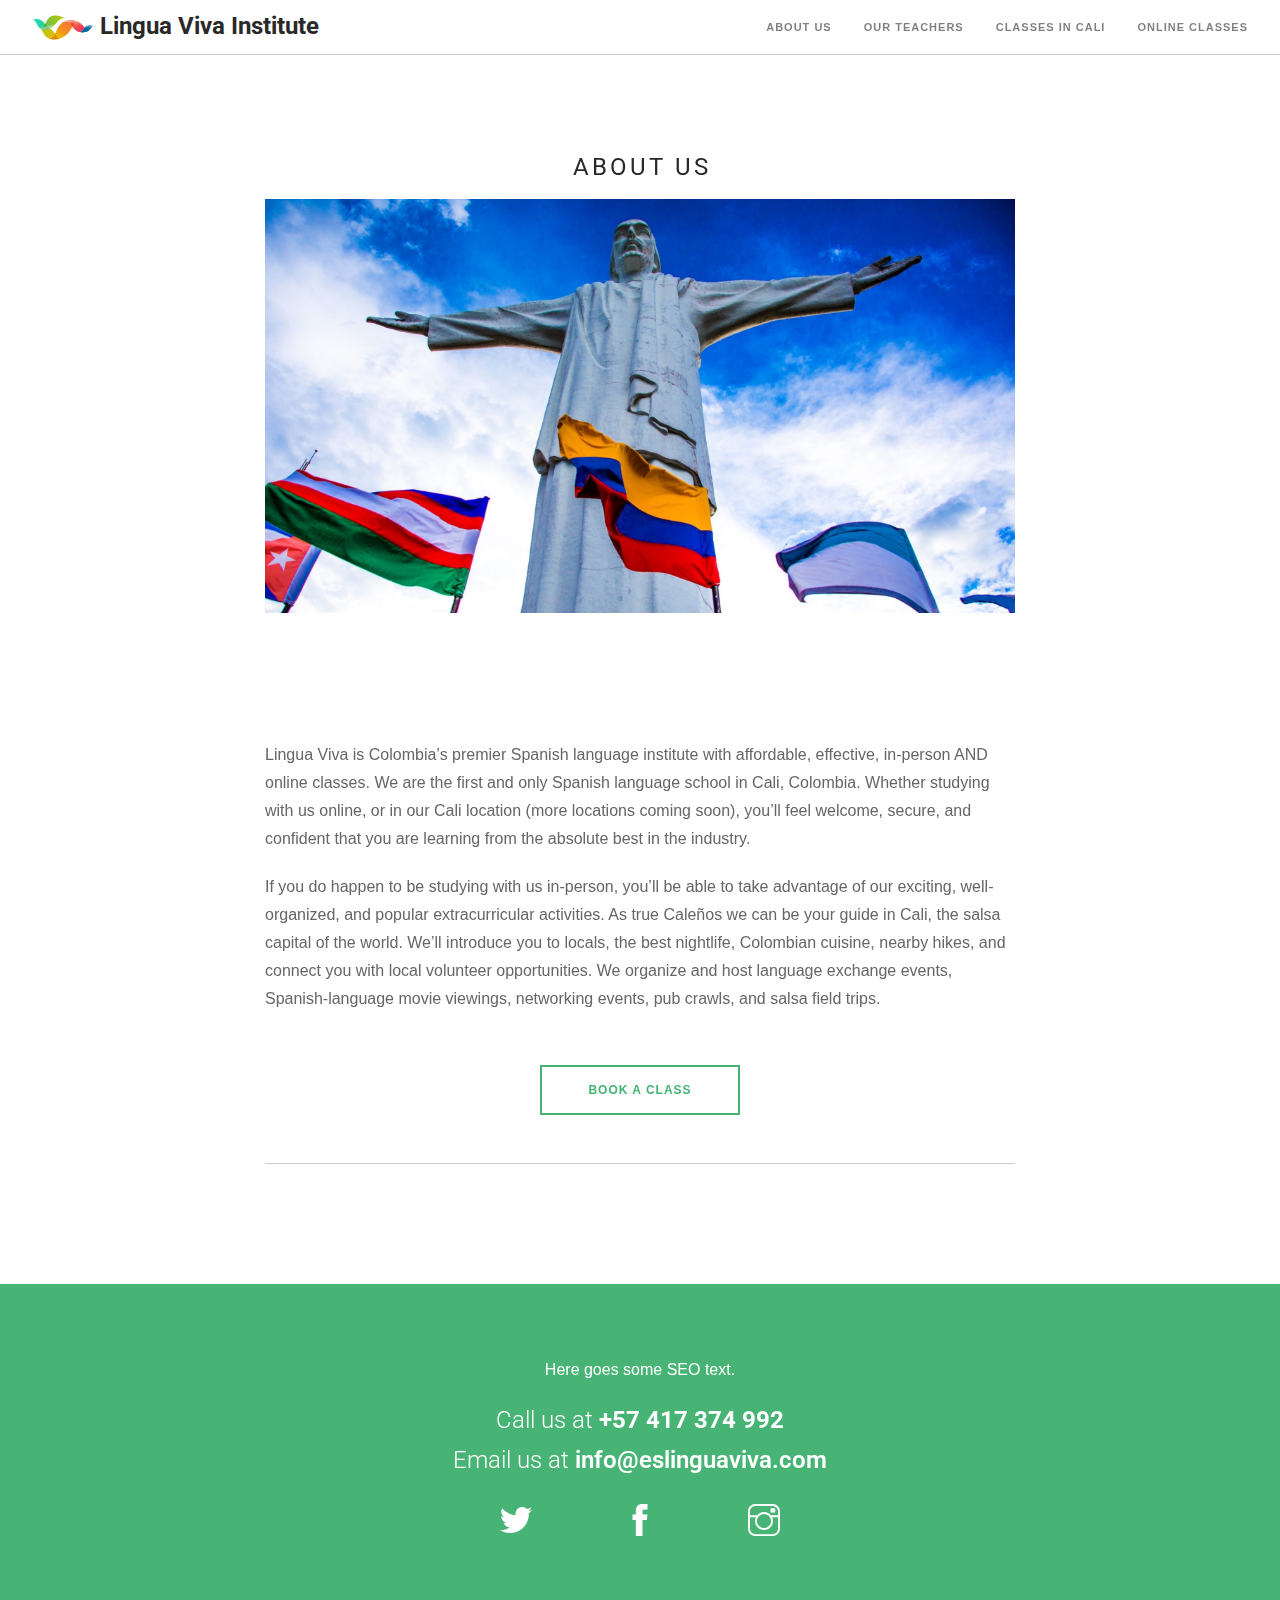
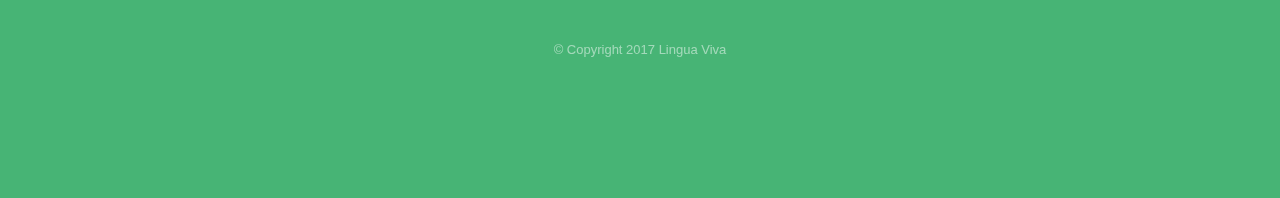
==== about/index.html @ af03741f "Update" ====
<!doctype html>
<html lang="en">
    <head>
        <meta charset="utf-8">
        <title>About Us - Lingua Viva Institute</title>
        <meta name="viewport" content="width=device-width, initial-scale=1.0">
        <link href="../css/themify-icons.css" rel="stylesheet" type="text/css" media="all" />
        <link href="../css/bootstrap.css" rel="stylesheet" type="text/css" media="all" />
        <link href="../css/flexslider.css" rel="stylesheet" type="text/css" media="all" />
        <link href="../css/theme.css" rel="stylesheet" type="text/css" media="all" />
        <link href="../css/custom.css" rel="stylesheet" type="text/css" media="all" />
        <link href="https://fonts.googleapis.com/css?family=Roboto" rel="stylesheet">
    </head>
    <body>
        <div class="nav-container">
		    <nav>
		        <div class="nav-bar">
		            <div class="module left">
		                <a href="/">
                            <h4 class="navtitle"><img id="symbol" alt="Lingua Viva" height="25px" src="../img/linguaviva-symbol.png"> Lingua Viva Institute</h4>
		                </a>
		            </div>
		            <div class="module widget-handle mobile-toggle right visible-sm visible-xs">
		                <i class="ti-menu"></i>
		            </div>
		            <div class="module-group right">
		                <div class="module left">
		                    <ul class="menu">
		                        <li>
		                            <a href="/about/">About Us</a>
		                        </li>
		                        <li>
		                            <a href="#">Our Teachers</a>
		                        </li>
		                        <li>
		                            <a href="#">Classes in Cali</a>
		                        </li>
		                        <li>
		                            <a href="#">Online Classes</a>
		                        </li>
		                    </ul>
		                </div>
		                
		            </div>
		            
		        </div>
		    </nav>
        </div>

		<div class="main-container">

            <section>
		        <div class="container">
		            <div class="feed-item mb96 mb-xs-48">
		                <div class="row mb16 mb-xs-0">
		                    <div class="col-md-8 col-md-offset-2 col-sm-10 col-sm-offset-1 text-center">
		                    <h4 class="uppercase mb16">About Us</h4>
		                    <img alt="Article Image" class="mb32 mb-xs-16" src="../img/about-us.jpg">
                            </div>
                        </div>
                    </div>
		                
		                <div class="row mb32 mb-xs-16">
		                    <div class="col-md-8 col-md-offset-2 col-sm-10 col-sm-offset-1">
		                        <p class="lead">
Lingua Viva is Colombia’s premier Spanish language institute with affordable, effective, in-person AND online classes. We are the first and only Spanish language school in Cali, Colombia. Whether studying with us online, or in our Cali location (more locations coming soon), you’ll feel welcome, secure, and confident that you are learning from the absolute best in the industry.  
		                        </p>
		                        <p class="lead">
If you do happen to be studying with us in-person, you’ll be able to take advantage of our exciting, well-organized, and popular extracurricular activities. As true Caleños we can be your guide in Cali, the salsa capital of the world. We’ll introduce you to locals, the best nightlife, Colombian cuisine, nearby hikes, and connect you with local volunteer opportunities. We organize and host language exchange events, Spanish-language movie viewings, networking events, pub crawls, and salsa field trips. 
		                        </p>
		                    </div>
		                </div>
		                
		                <div class="row">
		                    <div class="col-md-8 col-md-offset-2 col-sm-10 col-sm-offset-1 text-center">
		                        <a class="mb48 mb-xs-32 btn btn-lg" href="#">Book A Class</a>
		                        <hr>
		                    </div>
		                </div>
		            </div>
		            
		        </div></section>

            <footer class="footer-2 bg-primary">
				<div class="container">
					<div class="row">
						<div class="col-md-6 col-md-offset-3 col-sm-8 col-sm-offset-2 text-center mb64 mb-xs-24">
							<p class="lead">
								Here goes some SEO text.
							</p>
                            <h4 class="mb8">Call us at <strong>+57 417 374 992</strong></h4>
                            <h4 class="mb8">Email us at <a href="mailto:info@eslinguaviva.com">info@eslinguaviva.com</a></h4>
							<ul class="list-inline social-list spread-children">
								<li><a href="#"><i class="icon icon-sm ti-twitter-alt"></i></a></li>
								<li><a href="#"><i class="icon icon-sm ti-facebook"></i></a></li>
								<li><a href="#"><i class="icon icon-sm ti-instagram"></i></a></li>
							</ul>
						</div>
					</div>
				
					<div class="row fade-half">
						<div class="col-md-6 col-md-offset-3 col-sm-8 col-sm-offset-2 text-center mb64 mb-xs-24">
							<span>© Copyright 2017 Lingua Viva</span>
						</div>
					</div>
				</div>
			</footer>
		            
		    </div>
	<script src="../js/jquery.min.js"></script>
        <script src="../js/bootstrap.min.js"></script>
        <script src="../js/lightbox.min.js"></script>
        <script src="../js/flexslider.min.js"></script>
        <script src="../js/parallax.js"></script>
        <script src="../js/scripts.js"></script>
        <!--<script src="https://use.fontawesome.com/7ddf0c41aa.js"></script>-->
    </body>
</html>
---- css/themify-icons.css ----
@font-face {
	font-family: 'themify';
	src:url('../fonts/themify.eot?');
	src:url('../fonts/themify.eot?#iefix-fvbane') format('embedded-opentype'),
		url('../fonts/themify.woff') format('woff'),
		url('../fonts/themify.ttf') format('truetype'),
		url('../fonts/themify.svg') format('svg');
	font-weight: normal;
	font-style: normal;
}

[class^="ti-"], [class*=" ti-"] {
	font-family: 'themify';
	speak: none;
	font-style: normal;
	font-weight: normal;
	font-variant: normal;
	text-transform: none;
	line-height: 1;

	/* Better Font Rendering =========== */
	-webkit-font-smoothing: antialiased;
	-moz-osx-font-smoothing: grayscale;
}

.ti-wand:before {
	content: "\e600";
}
.ti-volume:before {
	content: "\e601";
}
.ti-user:before {
	content: "\e602";
}
.ti-unlock:before {
	content: "\e603";
}
.ti-unlink:before {
	content: "\e604";
}
.ti-trash:before {
	content: "\e605";
}
.ti-thought:before {
	content: "\e606";
}
.ti-target:before {
	content: "\e607";
}
.ti-tag:before {
	content: "\e608";
}
.ti-tablet:before {
	content: "\e609";
}
.ti-star:before {
	content: "\e60a";
}
.ti-spray:before {
	content: "\e60b";
}
.ti-signal:before {
	content: "\e60c";
}
.ti-shopping-cart:before {
	content: "\e60d";
}
.ti-shopping-cart-full:before {
	content: "\e60e";
}
.ti-settings:before {
	content: "\e60f";
}
.ti-search:before {
	content: "\e610";
}
.ti-zoom-in:before {
	content: "\e611";
}
.ti-zoom-out:before {
	content: "\e612";
}
.ti-cut:before {
	content: "\e613";
}
.ti-ruler:before {
	content: "\e614";
}
.ti-ruler-pencil:before {
	content: "\e615";
}
.ti-ruler-alt:before {
	content: "\e616";
}
.ti-bookmark:before {
	content: "\e617";
}
.ti-bookmark-alt:before {
	content: "\e618";
}
.ti-reload:before {
	content: "\e619";
}
.ti-plus:before {
	content: "\e61a";
}
.ti-pin:before {
	content: "\e61b";
}
.ti-pencil:before {
	content: "\e61c";
}
.ti-pencil-alt:before {
	content: "\e61d";
}
.ti-paint-roller:before {
	content: "\e61e";
}
.ti-paint-bucket:before {
	content: "\e61f";
}
.ti-na:before {
	content: "\e620";
}
.ti-mobile:before {
	content: "\e621";
}
.ti-minus:before {
	content: "\e622";
}
.ti-medall:before {
	content: "\e623";
}
.ti-medall-alt:before {
	content: "\e624";
}
.ti-marker:before {
	content: "\e625";
}
.ti-marker-alt:before {
	content: "\e626";
}
.ti-arrow-up:before {
	content: "\e627";
}
.ti-arrow-right:before {
	content: "\e628";
}
.ti-arrow-left:before {
	content: "\e629";
}
.ti-arrow-down:before {
	content: "\e62a";
}
.ti-lock:before {
	content: "\e62b";
}
.ti-location-arrow:before {
	content: "\e62c";
}
.ti-link:before {
	content: "\e62d";
}
.ti-layout:before {
	content: "\e62e";
}
.ti-layers:before {
	content: "\e62f";
}
.ti-layers-alt:before {
	content: "\e630";
}
.ti-key:before {
	content: "\e631";
}
.ti-import:before {
	content: "\e632";
}
.ti-image:before {
	content: "\e633";
}
.ti-heart:before {
	content: "\e634";
}
.ti-heart-broken:before {
	content: "\e635";
}
.ti-hand-stop:before {
	content: "\e636";
}
.ti-hand-open:before {
	content: "\e637";
}
.ti-hand-drag:before {
	content: "\e638";
}
.ti-folder:before {
	content: "\e639";
}
.ti-flag:before {
	content: "\e63a";
}
.ti-flag-alt:before {
	content: "\e63b";
}
.ti-flag-alt-2:before {
	content: "\e63c";
}
.ti-eye:before {
	content: "\e63d";
}
.ti-export:before {
	content: "\e63e";
}
.ti-exchange-vertical:before {
	content: "\e63f";
}
.ti-desktop:before {
	content: "\e640";
}
.ti-cup:before {
	content: "\e641";
}
.ti-crown:before {
	content: "\e642";
}
.ti-comments:before {
	content: "\e643";
}
.ti-comment:before {
	content: "\e644";
}
.ti-comment-alt:before {
	content: "\e645";
}
.ti-close:before {
	content: "\e646";
}
.ti-clip:before {
	content: "\e647";
}
.ti-angle-up:before {
	content: "\e648";
}
.ti-angle-right:before {
	content: "\e649";
}
.ti-angle-left:before {
	content: "\e64a";
}
.ti-angle-down:before {
	content: "\e64b";
}
.ti-check:before {
	content: "\e64c";
}
.ti-check-box:before {
	content: "\e64d";
}
.ti-camera:before {
	content: "\e64e";
}
.ti-announcement:before {
	content: "\e64f";
}
.ti-brush:before {
	content: "\e650";
}
.ti-briefcase:before {
	content: "\e651";
}
.ti-bolt:before {
	content: "\e652";
}
.ti-bolt-alt:before {
	content: "\e653";
}
.ti-blackboard:before {
	content: "\e654";
}
.ti-bag:before {
	content: "\e655";
}
.ti-move:before {
	content: "\e656";
}
.ti-arrows-vertical:before {
	content: "\e657";
}
.ti-arrows-horizontal:before {
	content: "\e658";
}
.ti-fullscreen:before {
	content: "\e659";
}
.ti-arrow-top-right:before {
	content: "\e65a";
}
.ti-arrow-top-left:before {
	content: "\e65b";
}
.ti-arrow-circle-up:before {
	content: "\e65c";
}
.ti-arrow-circle-right:before {
	content: "\e65d";
}
.ti-arrow-circle-left:before {
	content: "\e65e";
}
.ti-arrow-circle-down:before {
	content: "\e65f";
}
.ti-angle-double-up:before {
	content: "\e660";
}
.ti-angle-double-right:before {
	content: "\e661";
}
.ti-angle-double-left:before {
	content: "\e662";
}
.ti-angle-double-down:before {
	content: "\e663";
}
.ti-zip:before {
	content: "\e664";
}
.ti-world:before {
	content: "\e665";
}
.ti-wheelchair:before {
	content: "\e666";
}
.ti-view-list:before {
	content: "\e667";
}
.ti-view-list-alt:before {
	content: "\e668";
}
.ti-view-grid:before {
	content: "\e669";
}
.ti-uppercase:before {
	content: "\e66a";
}
.ti-upload:before {
	content: "\e66b";
}
.ti-underline:before {
	content: "\e66c";
}
.ti-truck:before {
	content: "\e66d";
}
.ti-timer:before {
	content: "\e66e";
}
.ti-ticket:before {
	content: "\e66f";
}
.ti-thumb-up:before {
	content: "\e670";
}
.ti-thumb-down:before {
	content: "\e671";
}
.ti-text:before {
	content: "\e672";
}
.ti-stats-up:before {
	content: "\e673";
}
.ti-stats-down:before {
	content: "\e674";
}
.ti-split-v:before {
	content: "\e675";
}
.ti-split-h:before {
	content: "\e676";
}
.ti-smallcap:before {
	content: "\e677";
}
.ti-shine:before {
	content: "\e678";
}
.ti-shift-right:before {
	content: "\e679";
}
.ti-shift-left:before {
	content: "\e67a";
}
.ti-shield:before {
	content: "\e67b";
}
.ti-notepad:before {
	content: "\e67c";
}
.ti-server:before {
	content: "\e67d";
}
.ti-quote-right:before {
	content: "\e67e";
}
.ti-quote-left:before {
	content: "\e67f";
}
.ti-pulse:before {
	content: "\e680";
}
.ti-printer:before {
	content: "\e681";
}
.ti-power-off:before {
	content: "\e682";
}
.ti-plug:before {
	content: "\e683";
}
.ti-pie-chart:before {
	content: "\e684";
}
.ti-paragraph:before {
	content: "\e685";
}
.ti-panel:before {
	content: "\e686";
}
.ti-package:before {
	content: "\e687";
}
.ti-music:before {
	content: "\e688";
}
.ti-music-alt:before {
	content: "\e689";
}
.ti-mouse:before {
	content: "\e68a";
}
.ti-mouse-alt:before {
	content: "\e68b";
}
.ti-money:before {
	content: "\e68c";
}
.ti-microphone:before {
	content: "\e68d";
}
.ti-menu:before {
	content: "\e68e";
}
.ti-menu-alt:before {
	content: "\e68f";
}
.ti-map:before {
	content: "\e690";
}
.ti-map-alt:before {
	content: "\e691";
}
.ti-loop:before {
	content: "\e692";
}
.ti-location-pin:before {
	content: "\e693";
}
.ti-list:before {
	content: "\e694";
}
.ti-light-bulb:before {
	content: "\e695";
}
.ti-Italic:before {
	content: "\e696";
}
.ti-info:before {
	content: "\e697";
}
.ti-infinite:before {
	content: "\e698";
}
.ti-id-badge:before {
	content: "\e699";
}
.ti-hummer:before {
	content: "\e69a";
}
.ti-home:before {
	content: "\e69b";
}
.ti-help:before {
	content: "\e69c";
}
.ti-headphone:before {
	content: "\e69d";
}
.ti-harddrives:before {
	content: "\e69e";
}
.ti-harddrive:before {
	content: "\e69f";
}
.ti-gift:before {
	content: "\e6a0";
}
.ti-game:before {
	content: "\e6a1";
}
.ti-filter:before {
	content: "\e6a2";
}
.ti-files:before {
	content: "\e6a3";
}
.ti-file:before {
	content: "\e6a4";
}
.ti-eraser:before {
	content: "\e6a5";
}
.ti-envelope:before {
	content: "\e6a6";
}
.ti-download:before {
	content: "\e6a7";
}
.ti-direction:before {
	content: "\e6a8";
}
.ti-direction-alt:before {
	content: "\e6a9";
}
.ti-dashboard:before {
	content: "\e6aa";
}
.ti-control-stop:before {
	content: "\e6ab";
}
.ti-control-shuffle:before {
	content: "\e6ac";
}
.ti-control-play:before {
	content: "\e6ad";
}
.ti-control-pause:before {
	content: "\e6ae";
}
.ti-control-forward:before {
	content: "\e6af";
}
.ti-control-backward:before {
	content: "\e6b0";
}
.ti-cloud:before {
	content: "\e6b1";
}
.ti-cloud-up:before {
	content: "\e6b2";
}
.ti-cloud-down:before {
	content: "\e6b3";
}
.ti-clipboard:before {
	content: "\e6b4";
}
.ti-car:before {
	content: "\e6b5";
}
.ti-calendar:before {
	content: "\e6b6";
}
.ti-book:before {
	content: "\e6b7";
}
.ti-bell:before {
	content: "\e6b8";
}
.ti-basketball:before {
	content: "\e6b9";
}
.ti-bar-chart:before {
	content: "\e6ba";
}
.ti-bar-chart-alt:before {
	content: "\e6bb";
}
.ti-back-right:before {
	content: "\e6bc";
}
.ti-back-left:before {
	content: "\e6bd";
}
.ti-arrows-corner:before {
	content: "\e6be";
}
.ti-archive:before {
	content: "\e6bf";
}
.ti-anchor:before {
	content: "\e6c0";
}
.ti-align-right:before {
	content: "\e6c1";
}
.ti-align-left:before {
	content: "\e6c2";
}
.ti-align-justify:before {
	content: "\e6c3";
}
.ti-align-center:before {
	content: "\e6c4";
}
.ti-alert:before {
	content: "\e6c5";
}
.ti-alarm-clock:before {
	content: "\e6c6";
}
.ti-agenda:before {
	content: "\e6c7";
}
.ti-write:before {
	content: "\e6c8";
}
.ti-window:before {
	content: "\e6c9";
}
.ti-widgetized:before {
	content: "\e6ca";
}
.ti-widget:before {
	content: "\e6cb";
}
.ti-widget-alt:before {
	content: "\e6cc";
}
.ti-wallet:before {
	content: "\e6cd";
}
.ti-video-clapper:before {
	content: "\e6ce";
}
.ti-video-camera:before {
	content: "\e6cf";
}
.ti-vector:before {
	content: "\e6d0";
}
.ti-themify-logo:before {
	content: "\e6d1";
}
.ti-themify-favicon:before {
	content: "\e6d2";
}
.ti-themify-favicon-alt:before {
	content: "\e6d3";
}
.ti-support:before {
	content: "\e6d4";
}
.ti-stamp:before {
	content: "\e6d5";
}
.ti-split-v-alt:before {
	content: "\e6d6";
}
.ti-slice:before {
	content: "\e6d7";
}
.ti-shortcode:before {
	content: "\e6d8";
}
.ti-shift-right-alt:before {
	content: "\e6d9";
}
.ti-shift-left-alt:before {
	content: "\e6da";
}
.ti-ruler-alt-2:before {
	content: "\e6db";
}
.ti-receipt:before {
	content: "\e6dc";
}
.ti-pin2:before {
	content: "\e6dd";
}
.ti-pin-alt:before {
	content: "\e6de";
}
.ti-pencil-alt2:before {
	content: "\e6df";
}
.ti-palette:before {
	content: "\e6e0";
}
.ti-more:before {
	content: "\e6e1";
}
.ti-more-alt:before {
	content: "\e6e2";
}
.ti-microphone-alt:before {
	content: "\e6e3";
}
.ti-magnet:before {
	content: "\e6e4";
}
.ti-line-double:before {
	content: "\e6e5";
}
.ti-line-dotted:before {
	content: "\e6e6";
}
.ti-line-dashed:before {
	content: "\e6e7";
}
.ti-layout-width-full:before {
	content: "\e6e8";
}
.ti-layout-width-default:before {
	content: "\e6e9";
}
.ti-layout-width-default-alt:before {
	content: "\e6ea";
}
.ti-layout-tab:before {
	content: "\e6eb";
}
.ti-layout-tab-window:before {
	content: "\e6ec";
}
.ti-layout-tab-v:before {
	content: "\e6ed";
}
.ti-layout-tab-min:before {
	content: "\e6ee";
}
.ti-layout-slider:before {
	content: "\e6ef";
}
.ti-layout-slider-alt:before {
	content: "\e6f0";
}
.ti-layout-sidebar-right:before {
	content: "\e6f1";
}
.ti-layout-sidebar-none:before {
	content: "\e6f2";
}
.ti-layout-sidebar-left:before {
	content: "\e6f3";
}
.ti-layout-placeholder:before {
	content: "\e6f4";
}
.ti-layout-menu:before {
	content: "\e6f5";
}
.ti-layout-menu-v:before {
	content: "\e6f6";
}
.ti-layout-menu-separated:before {
	content: "\e6f7";
}
.ti-layout-menu-full:before {
	content: "\e6f8";
}
.ti-layout-media-right-alt:before {
	content: "\e6f9";
}
.ti-layout-media-right:before {
	content: "\e6fa";
}
.ti-layout-media-overlay:before {
	content: "\e6fb";
}
.ti-layout-media-overlay-alt:before {
	content: "\e6fc";
}
.ti-layout-media-overlay-alt-2:before {
	content: "\e6fd";
}
.ti-layout-media-left-alt:before {
	content: "\e6fe";
}
.ti-layout-media-left:before {
	content: "\e6ff";
}
.ti-layout-media-center-alt:before {
	content: "\e700";
}
.ti-layout-media-center:before {
	content: "\e701";
}
.ti-layout-list-thumb:before {
	content: "\e702";
}
.ti-layout-list-thumb-alt:before {
	content: "\e703";
}
.ti-layout-list-post:before {
	content: "\e704";
}
.ti-layout-list-large-image:before {
	content: "\e705";
}
.ti-layout-line-solid:before {
	content: "\e706";
}
.ti-layout-grid4:before {
	content: "\e707";
}
.ti-layout-grid3:before {
	content: "\e708";
}
.ti-layout-grid2:before {
	content: "\e709";
}
.ti-layout-grid2-thumb:before {
	content: "\e70a";
}
.ti-layout-cta-right:before {
	content: "\e70b";
}
.ti-layout-cta-left:before {
	content: "\e70c";
}
.ti-layout-cta-center:before {
	content: "\e70d";
}
.ti-layout-cta-btn-right:before {
	content: "\e70e";
}
.ti-layout-cta-btn-left:before {
	content: "\e70f";
}
.ti-layout-column4:before {
	content: "\e710";
}
.ti-layout-column3:before {
	content: "\e711";
}
.ti-layout-column2:before {
	content: "\e712";
}
.ti-layout-accordion-separated:before {
	content: "\e713";
}
.ti-layout-accordion-merged:before {
	content: "\e714";
}
.ti-layout-accordion-list:before {
	content: "\e715";
}
.ti-ink-pen:before {
	content: "\e716";
}
.ti-info-alt:before {
	content: "\e717";
}
.ti-help-alt:before {
	content: "\e718";
}
.ti-headphone-alt:before {
	content: "\e719";
}
.ti-hand-point-up:before {
	content: "\e71a";
}
.ti-hand-point-right:before {
	content: "\e71b";
}
.ti-hand-point-left:before {
	content: "\e71c";
}
.ti-hand-point-down:before {
	content: "\e71d";
}
.ti-gallery:before {
	content: "\e71e";
}
.ti-face-smile:before {
	content: "\e71f";
}
.ti-face-sad:before {
	content: "\e720";
}
.ti-credit-card:before {
	content: "\e721";
}
.ti-control-skip-forward:before {
	content: "\e722";
}
.ti-control-skip-backward:before {
	content: "\e723";
}
.ti-control-record:before {
	content: "\e724";
}
.ti-control-eject:before {
	content: "\e725";
}
.ti-comments-smiley:before {
	content: "\e726";
}
.ti-brush-alt:before {
	content: "\e727";
}
.ti-youtube:before {
	content: "\e728";
}
.ti-vimeo:before {
	content: "\e729";
}
.ti-twitter:before {
	content: "\e72a";
}
.ti-time:before {
	content: "\e72b";
}
.ti-tumblr:before {
	content: "\e72c";
}
.ti-skype:before {
	content: "\e72d";
}
.ti-share:before {
	content: "\e72e";
}
.ti-share-alt:before {
	content: "\e72f";
}
.ti-rocket:before {
	content: "\e730";
}
.ti-pinterest:before {
	content: "\e731";
}
.ti-new-window:before {
	content: "\e732";
}
.ti-microsoft:before {
	content: "\e733";
}
.ti-list-ol:before {
	content: "\e734";
}
.ti-linkedin:before {
	content: "\e735";
}
.ti-layout-sidebar-2:before {
	content: "\e736";
}
.ti-layout-grid4-alt:before {
	content: "\e737";
}
.ti-layout-grid3-alt:before {
	content: "\e738";
}
.ti-layout-grid2-alt:before {
	content: "\e739";
}
.ti-layout-column4-alt:before {
	content: "\e73a";
}
.ti-layout-column3-alt:before {
	content: "\e73b";
}
.ti-layout-column2-alt:before {
	content: "\e73c";
}
.ti-instagram:before {
	content: "\e73d";
}
.ti-google:before {
	content: "\e73e";
}
.ti-github:before {
	content: "\e73f";
}
.ti-flickr:before {
	content: "\e740";
}
.ti-facebook:before {
	content: "\e741";
}
.ti-dropbox:before {
	content: "\e742";
}
.ti-dribbble:before {
	content: "\e743";
}
.ti-apple:before {
	content: "\e744";
}
.ti-android:before {
	content: "\e745";
}
.ti-save:before {
	content: "\e746";
}
.ti-save-alt:before {
	content: "\e747";
}
.ti-yahoo:before {
	content: "\e748";
}
.ti-wordpress:before {
	content: "\e749";
}
.ti-vimeo-alt:before {
	content: "\e74a";
}
.ti-twitter-alt:before {
	content: "\e74b";
}
.ti-tumblr-alt:before {
	content: "\e74c";
}
.ti-trello:before {
	content: "\e74d";
}
.ti-stack-overflow:before {
	content: "\e74e";
}
.ti-soundcloud:before {
	content: "\e74f";
}
.ti-sharethis:before {
	content: "\e750";
}
.ti-sharethis-alt:before {
	content: "\e751";
}
.ti-reddit:before {
	content: "\e752";
}
.ti-pinterest-alt:before {
	content: "\e753";
}
.ti-microsoft-alt:before {
	content: "\e754";
}
.ti-linux:before {
	content: "\e755";
}
.ti-jsfiddle:before {
	content: "\e756";
}
.ti-joomla:before {
	content: "\e757";
}
.ti-html5:before {
	content: "\e758";
}
.ti-flickr-alt:before {
	content: "\e759";
}
.ti-email:before {
	content: "\e75a";
}
.ti-drupal:before {
	content: "\e75b";
}
.ti-dropbox-alt:before {
	content: "\e75c";
}
.ti-css3:before {
	content: "\e75d";
}
.ti-rss:before {
	content: "\e75e";
}
.ti-rss-alt:before {
	content: "\e75f";
}
---- css/custom.css ----
/****** PLACE YOUR CUSTOM STYLES HERE ******/
.feature-3.narrow {
	min-height: 0;
}

@media all and (max-width: 767px) {
  .reduce-top-small {
    padding-top: 40px;
  }
}

.separate {
	margin-top: 30px;
}

.pricecop {
	font-size: 40px !important;
}

.pricing-table {
	margin-bottom: 10px;
}

.shortpad {
	padding-bottom: 0;
}

.reduce-top {
    padding-top: 0;
}

/*
.nav-bar {
    position: fixed;
    top: 0;
    width: 100%;
}
*/

.navtitle {
    padding-top: 10px;
    font-family: Roboto;
    font-weight: bold;
}

.menu li a {
    color: black;
}

#gobutton {
    box-shadow: 0 5px 7px #222;
}

.testimonial {
    min-height: 391px;
}

.white {
    color: #fff;
}
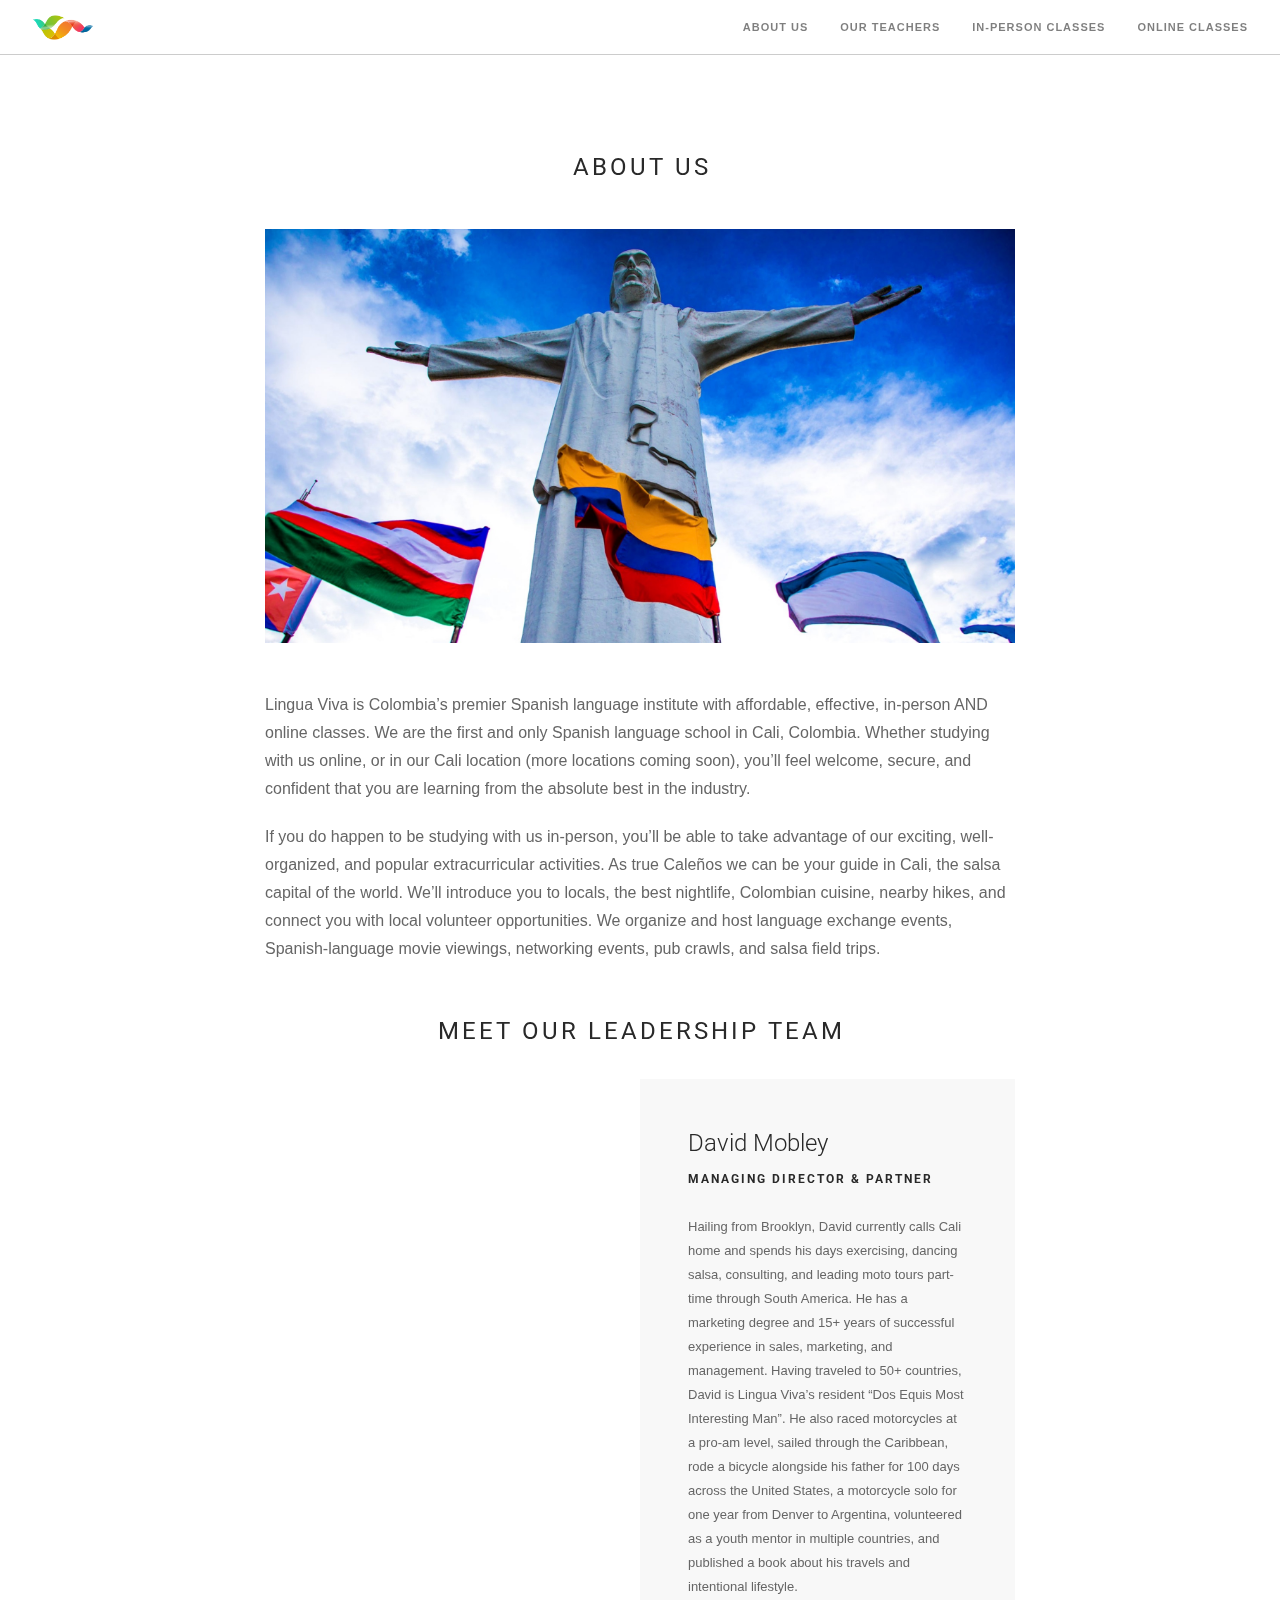
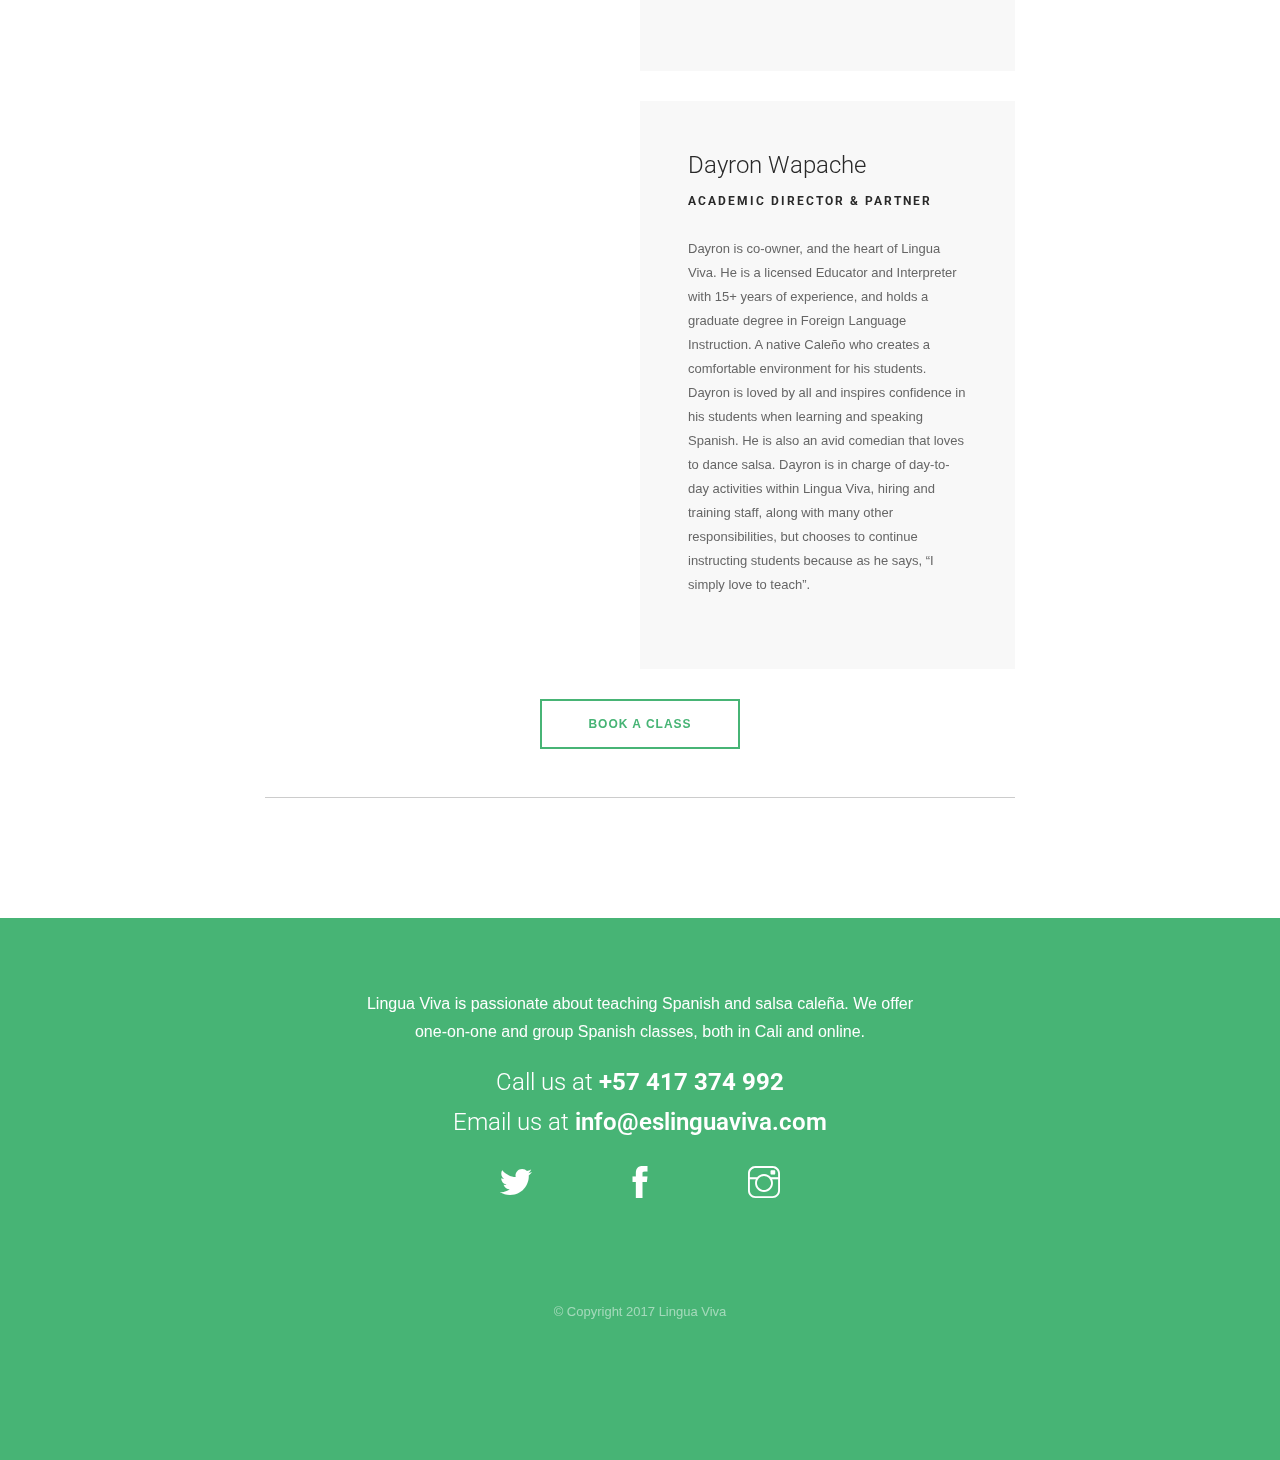
==== commit ec80c187: "Update" ====
--- a/about/index.html
+++ b/about/index.html
@@ -17,7 +17,7 @@
 		        <div class="nav-bar">
 		            <div class="module left">
 		                <a href="/">
-                            <h4 class="navtitle"><img id="symbol" alt="Lingua Viva" height="25px" src="../img/linguaviva-symbol.png"> Lingua Viva Institute</h4>
+                            <img id="symbol" alt="Lingua Viva" height="25px" src="../img/linguaviva-symbol.png">
 		                </a>
 		            </div>
 		            <div class="module widget-handle mobile-toggle right visible-sm visible-xs">
@@ -30,13 +30,13 @@
 		                            <a href="/about/">About Us</a>
 		                        </li>
 		                        <li>
-		                            <a href="#">Our Teachers</a>
+		                            <a href="/teachers/">Our Teachers</a>
 		                        </li>
 		                        <li>
-		                            <a href="#">Classes in Cali</a>
+		                            <a href="/in-person/">In-person classes</a>
 		                        </li>
 		                        <li>
-		                            <a href="#">Online Classes</a>
+		                            <a href="/online/">Online Classes</a>
 		                        </li>
 		                    </ul>
 		                </div>
@@ -46,19 +46,15 @@
 		        </div>
 		    </nav>
         </div>
-
 		<div class="main-container">
-
             <section>
 		        <div class="container">
-		            <div class="feed-item mb96 mb-xs-48">
 		                <div class="row mb16 mb-xs-0">
 		                    <div class="col-md-8 col-md-offset-2 col-sm-10 col-sm-offset-1 text-center">
 		                    <h4 class="uppercase mb16">About Us</h4>
-		                    <img alt="Article Image" class="mb32 mb-xs-16" src="../img/about-us.jpg">
+		                    <img alt="About Us" class="separate mb32 mb-xs-16" src="../img/about-us.jpg">
                             </div>
                         </div>
-                    </div>
 		                
 		                <div class="row mb32 mb-xs-16">
 		                    <div class="col-md-8 col-md-offset-2 col-sm-10 col-sm-offset-1">
@@ -70,8 +66,48 @@
 		                        </p>
 		                    </div>
 		                </div>
+                <div class="row mb16 mb-xs-0">
+                    <div class="col-md-8 col-md-offset-2 col-sm-10 col-sm-offset-1 text-center">
+                    <h4 class="uppercase mb16">Meet our leadership team</h4>
+                    </div>
+                </div>
+                <div class="row">
+		               <div class="col-md-8 col-sm-10 col-sm-offset-1 col-md-offset-2">
+		                    <div class="horizontal-tile">
+		                        <div class="tile-left">
+		                                <div class="background-image-holder">
+		                                    <img alt="image" class="background-image" src="../img/david.jpg">
+		                                </div>
+		                        </div>
+		                        <div class="tile-right bg-secondary">
+		                            <div class="description">
+		                                <h4 class="mb8">David Mobley</h4>
+		                                <h6 class="uppercase">Managing Director & Partner</h6>
+		                                <p class="bigp">
+                                        Hailing from Brooklyn, David currently calls Cali home and spends his days exercising, dancing salsa, consulting, and leading moto tours part-time through South America. He has a marketing degree and 15+ years of successful experience in sales, marketing, and management. Having traveled to 50+ countries, David is Lingua Viva’s resident “Dos Equis Most Interesting Man”. He also raced motorcycles at a pro-am level, sailed through the Caribbean, rode a bicycle alongside his father for 100 days across the United States, a motorcycle solo for one year from Denver to Argentina, volunteered as a youth mentor in multiple countries, and published a book about his travels and intentional lifestyle. 
+		                                </p>
+		                            </div>
+		                        </div>
+		                    </div><div class="horizontal-tile">
+		                        <div class="tile-left">
+		                                <div class="background-image-holder">
+		                                    <img alt="image" class="background-image" src="../img/dayron.png">
+		                                </div>
+		                        </div>
+		                        <div class="tile-right bg-secondary">
+		                            <div class="description">
+		                                <h4 class="mb8">Dayron Wapache</h4>
+		                                <h6 class="uppercase">Academic Director & Partner</h6>
+		                                <p class="bigp">
+                                        Dayron is co-owner, and the heart of Lingua Viva. He is a licensed Educator and Interpreter with 15+ years of experience, and holds a graduate degree in Foreign Language Instruction. A native Caleño who creates a comfortable environment for his students. Dayron is loved by all and inspires confidence in his students when learning and speaking Spanish. He is also an avid comedian that loves to dance salsa. Dayron is in charge of day-to-day activities within Lingua Viva, hiring and training staff, along with many other responsibilities, but chooses to continue instructing students because as he says, “I simply love to teach”. 
+		                                </p>
+		                            </div>
+		                        </div>
+		                    </div>
+		               </div>
+		            </div>
 		                
-		                <div class="row">
+		                <div class="row separate">
 		                    <div class="col-md-8 col-md-offset-2 col-sm-10 col-sm-offset-1 text-center">
 		                        <a class="mb48 mb-xs-32 btn btn-lg" href="#">Book A Class</a>
 		                        <hr>
@@ -86,7 +122,7 @@
 					<div class="row">
 						<div class="col-md-6 col-md-offset-3 col-sm-8 col-sm-offset-2 text-center mb64 mb-xs-24">
 							<p class="lead">
-								Here goes some SEO text.
+								Lingua Viva is passionate about teaching Spanish and salsa caleña. We offer one-on-one and group Spanish classes, both in Cali and online.
 							</p>
                             <h4 class="mb8">Call us at <strong>+57 417 374 992</strong></h4>
                             <h4 class="mb8">Email us at <a href="mailto:info@eslinguaviva.com">info@eslinguaviva.com</a></h4>
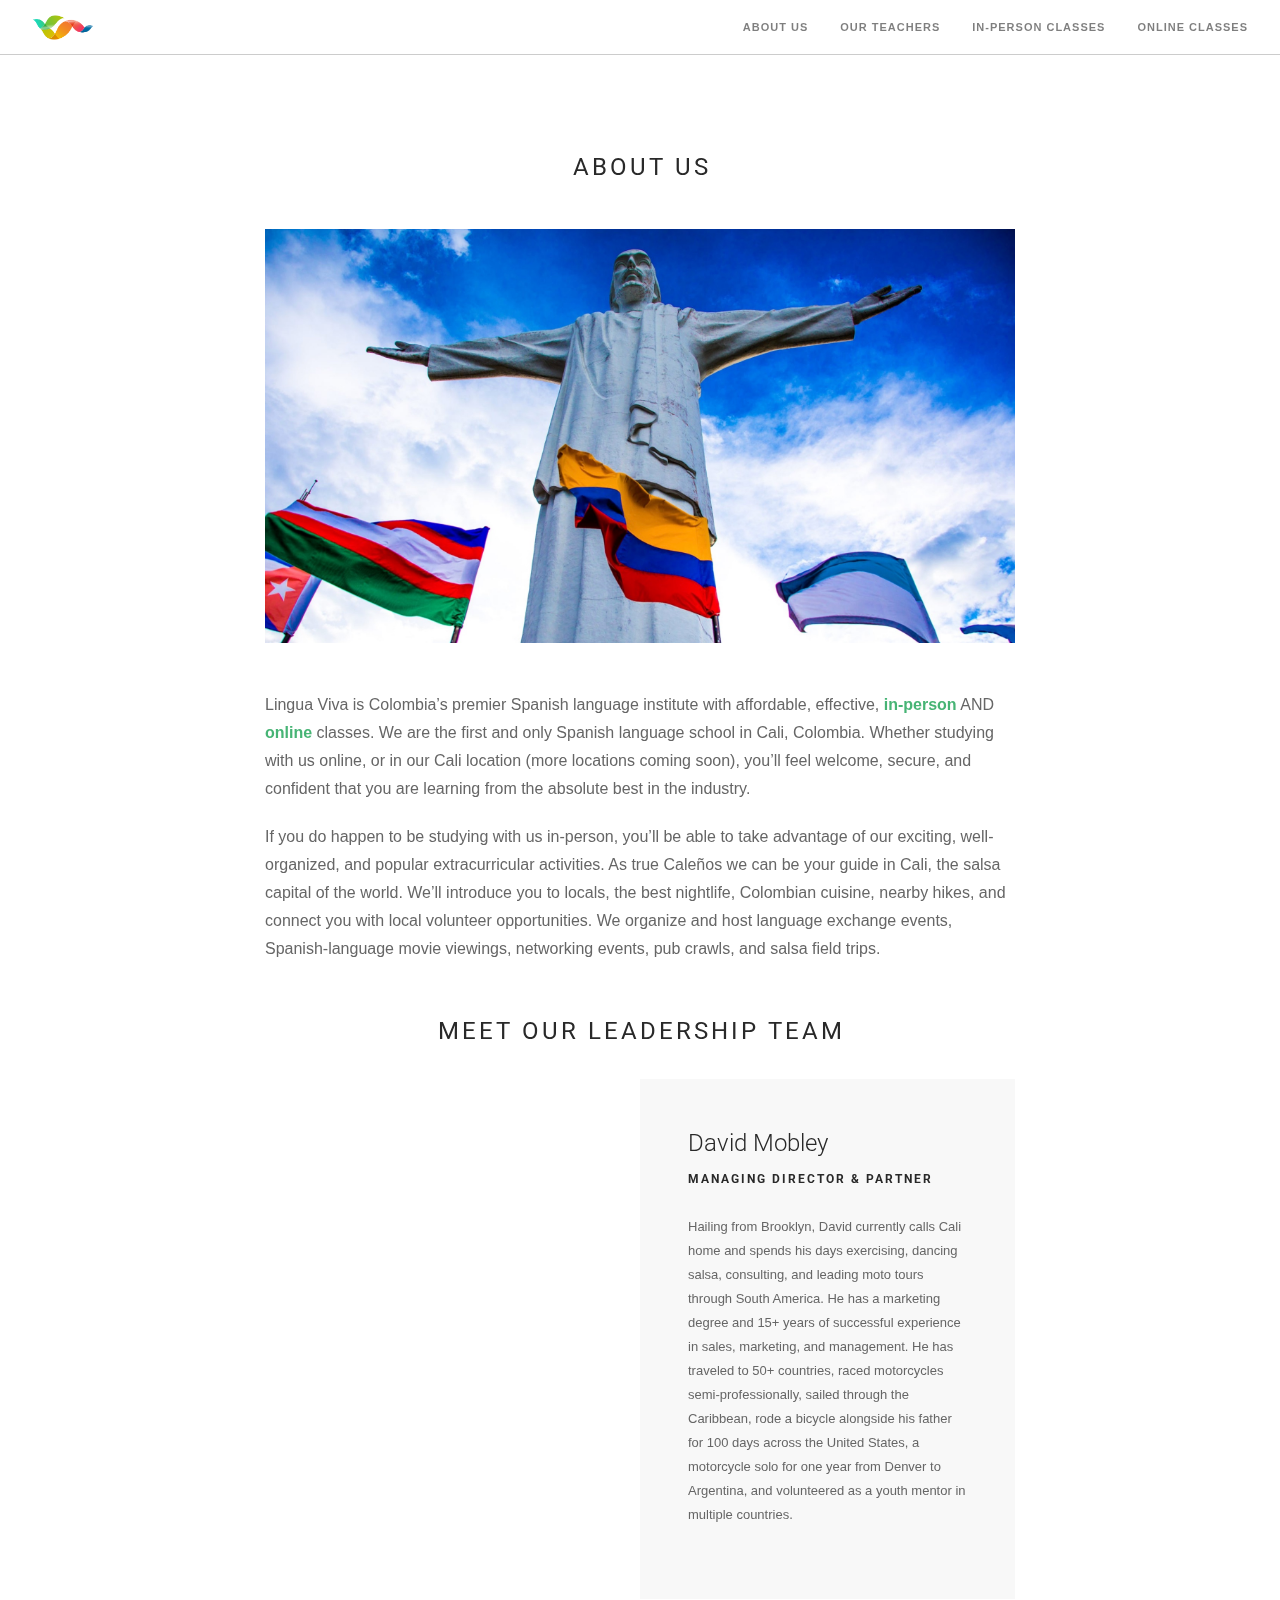
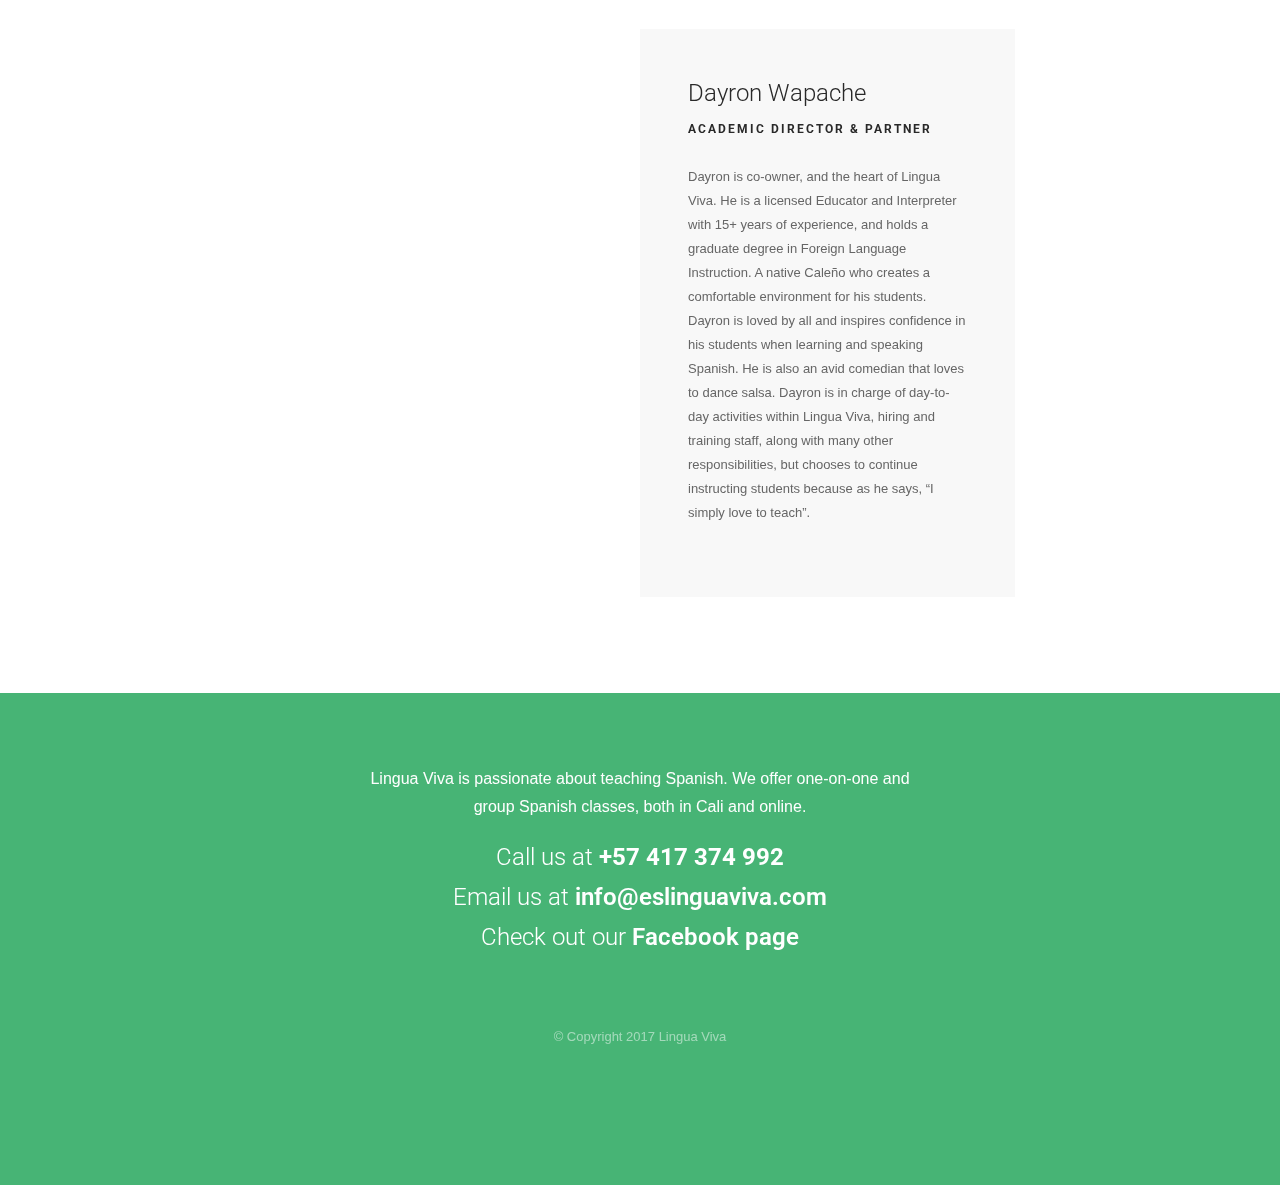
==== commit bda85665: "Update" ====
--- a/about/index.html
+++ b/about/index.html
@@ -17,7 +17,7 @@
 		        <div class="nav-bar">
 		            <div class="module left">
 		                <a href="/">
-                            <img id="symbol" alt="Lingua Viva" height="25px" src="../img/linguaviva-symbol.png">
+                            <img id="Lingua Viva Symbol" alt="Lingua Viva" height="25px" src="../img/linguaviva-symbol.png">
 		                </a>
 		            </div>
 		            <div class="module widget-handle mobile-toggle right visible-sm visible-xs">
@@ -59,7 +59,7 @@
 		                <div class="row mb32 mb-xs-16">
 		                    <div class="col-md-8 col-md-offset-2 col-sm-10 col-sm-offset-1">
 		                        <p class="lead">
-Lingua Viva is Colombia’s premier Spanish language institute with affordable, effective, in-person AND online classes. We are the first and only Spanish language school in Cali, Colombia. Whether studying with us online, or in our Cali location (more locations coming soon), you’ll feel welcome, secure, and confident that you are learning from the absolute best in the industry.  
+                                Lingua Viva is Colombia’s premier Spanish language institute with affordable, effective, <a href="/in-person">in-person</a> AND <a href="/online/">online</a> classes. We are the first and only Spanish language school in Cali, Colombia. Whether studying with us online, or in our Cali location (more locations coming soon), you’ll feel welcome, secure, and confident that you are learning from the absolute best in the industry.  
 		                        </p>
 		                        <p class="lead">
 If you do happen to be studying with us in-person, you’ll be able to take advantage of our exciting, well-organized, and popular extracurricular activities. As true Caleños we can be your guide in Cali, the salsa capital of the world. We’ll introduce you to locals, the best nightlife, Colombian cuisine, nearby hikes, and connect you with local volunteer opportunities. We organize and host language exchange events, Spanish-language movie viewings, networking events, pub crawls, and salsa field trips. 
@@ -76,7 +76,7 @@
 		                    <div class="horizontal-tile">
 		                        <div class="tile-left">
 		                                <div class="background-image-holder">
-		                                    <img alt="image" class="background-image" src="../img/david.jpg">
+		                                    <img alt="David, Managing Director at Lingua Viva" class="background-image" src="../img/david.jpg">
 		                                </div>
 		                        </div>
 		                        <div class="tile-right bg-secondary">
@@ -84,14 +84,14 @@
 		                                <h4 class="mb8">David Mobley</h4>
 		                                <h6 class="uppercase">Managing Director & Partner</h6>
 		                                <p class="bigp">
-                                        Hailing from Brooklyn, David currently calls Cali home and spends his days exercising, dancing salsa, consulting, and leading moto tours part-time through South America. He has a marketing degree and 15+ years of successful experience in sales, marketing, and management. Having traveled to 50+ countries, David is Lingua Viva’s resident “Dos Equis Most Interesting Man”. He also raced motorcycles at a pro-am level, sailed through the Caribbean, rode a bicycle alongside his father for 100 days across the United States, a motorcycle solo for one year from Denver to Argentina, volunteered as a youth mentor in multiple countries, and published a book about his travels and intentional lifestyle. 
+                                        Hailing from Brooklyn, David currently calls Cali home and spends his days exercising, dancing salsa, consulting, and leading moto tours through South America. He has a marketing degree and 15+ years of successful experience in sales, marketing, and management. He has traveled to 50+ countries, raced motorcycles semi-professionally, sailed through the Caribbean, rode a bicycle alongside his father for 100 days across the United States, a motorcycle solo for one year from Denver to Argentina, and volunteered as a youth mentor in multiple countries.
 		                                </p>
 		                            </div>
 		                        </div>
 		                    </div><div class="horizontal-tile">
 		                        <div class="tile-left">
 		                                <div class="background-image-holder">
-		                                    <img alt="image" class="background-image" src="../img/dayron.png">
+		                                    <img alt="Dayron, Academic Director at Lingua Viva" class="background-image" src="../img/dayron.png">
 		                                </div>
 		                        </div>
 		                        <div class="tile-right bg-secondary">
@@ -107,12 +107,14 @@
 		               </div>
 		            </div>
 		                
+                    <!--
 		                <div class="row separate">
 		                    <div class="col-md-8 col-md-offset-2 col-sm-10 col-sm-offset-1 text-center">
 		                        <a class="mb48 mb-xs-32 btn btn-lg" href="#">Book A Class</a>
 		                        <hr>
 		                    </div>
 		                </div>
+                    -->
 		            </div>
 		            
 		        </div></section>
@@ -122,15 +124,17 @@
 					<div class="row">
 						<div class="col-md-6 col-md-offset-3 col-sm-8 col-sm-offset-2 text-center mb64 mb-xs-24">
 							<p class="lead">
-								Lingua Viva is passionate about teaching Spanish and salsa caleña. We offer one-on-one and group Spanish classes, both in Cali and online.
+								Lingua Viva is passionate about teaching Spanish. We offer one-on-one and group Spanish classes, both in Cali and online.
 							</p>
                             <h4 class="mb8">Call us at <strong>+57 417 374 992</strong></h4>
                             <h4 class="mb8">Email us at <a href="mailto:info@eslinguaviva.com">info@eslinguaviva.com</a></h4>
-							<ul class="list-inline social-list spread-children">
+                            <h4 class="mb8">Check out our <a href="https://www.facebook.com/spanishclassesincali/">Facebook page</a></h4>
+							<!--<ul class="list-inline social-list spread-children">
 								<li><a href="#"><i class="icon icon-sm ti-twitter-alt"></i></a></li>
-								<li><a href="#"><i class="icon icon-sm ti-facebook"></i></a></li>
+								<li><a href="https://www.facebook.com/spanishclassesincali/"><i class="icon icon-sm ti-facebook"></i></a></li>
 								<li><a href="#"><i class="icon icon-sm ti-instagram"></i></a></li>
 							</ul>
+-->
 						</div>
 					</div>
 				
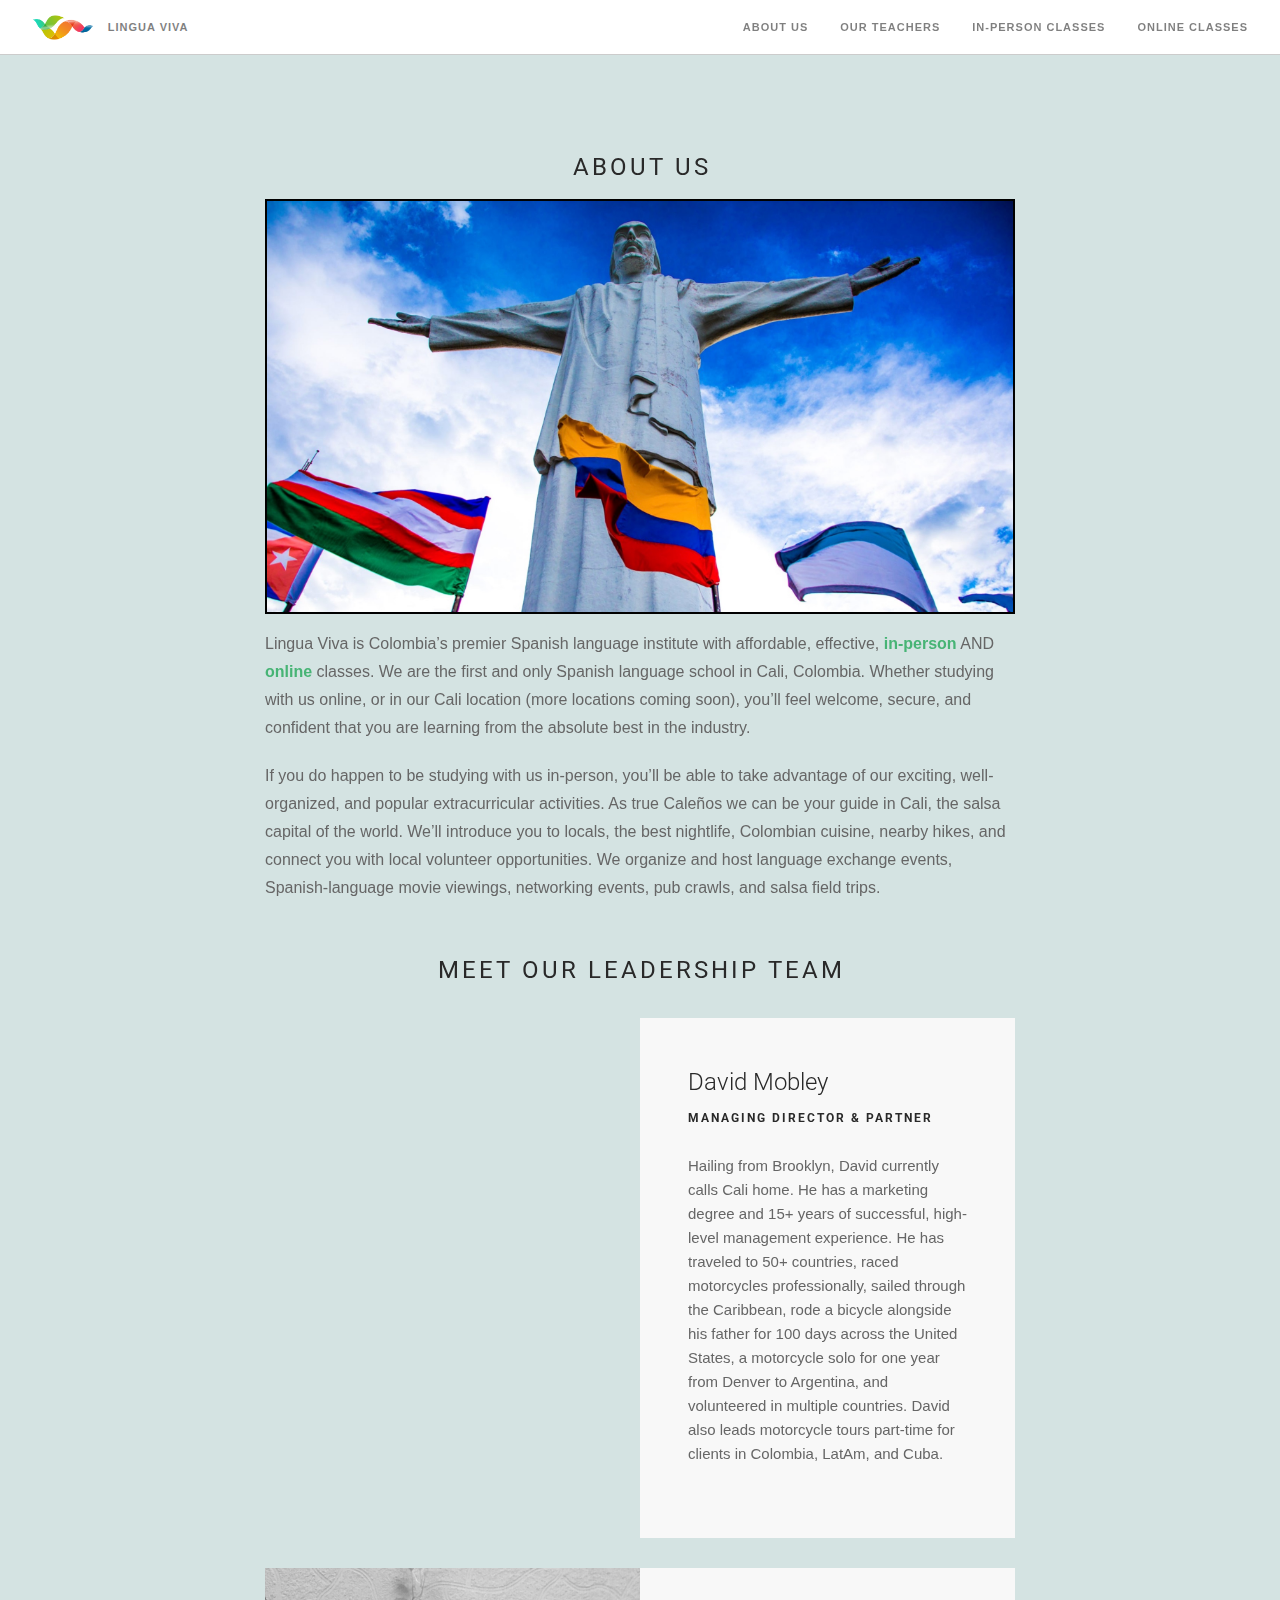
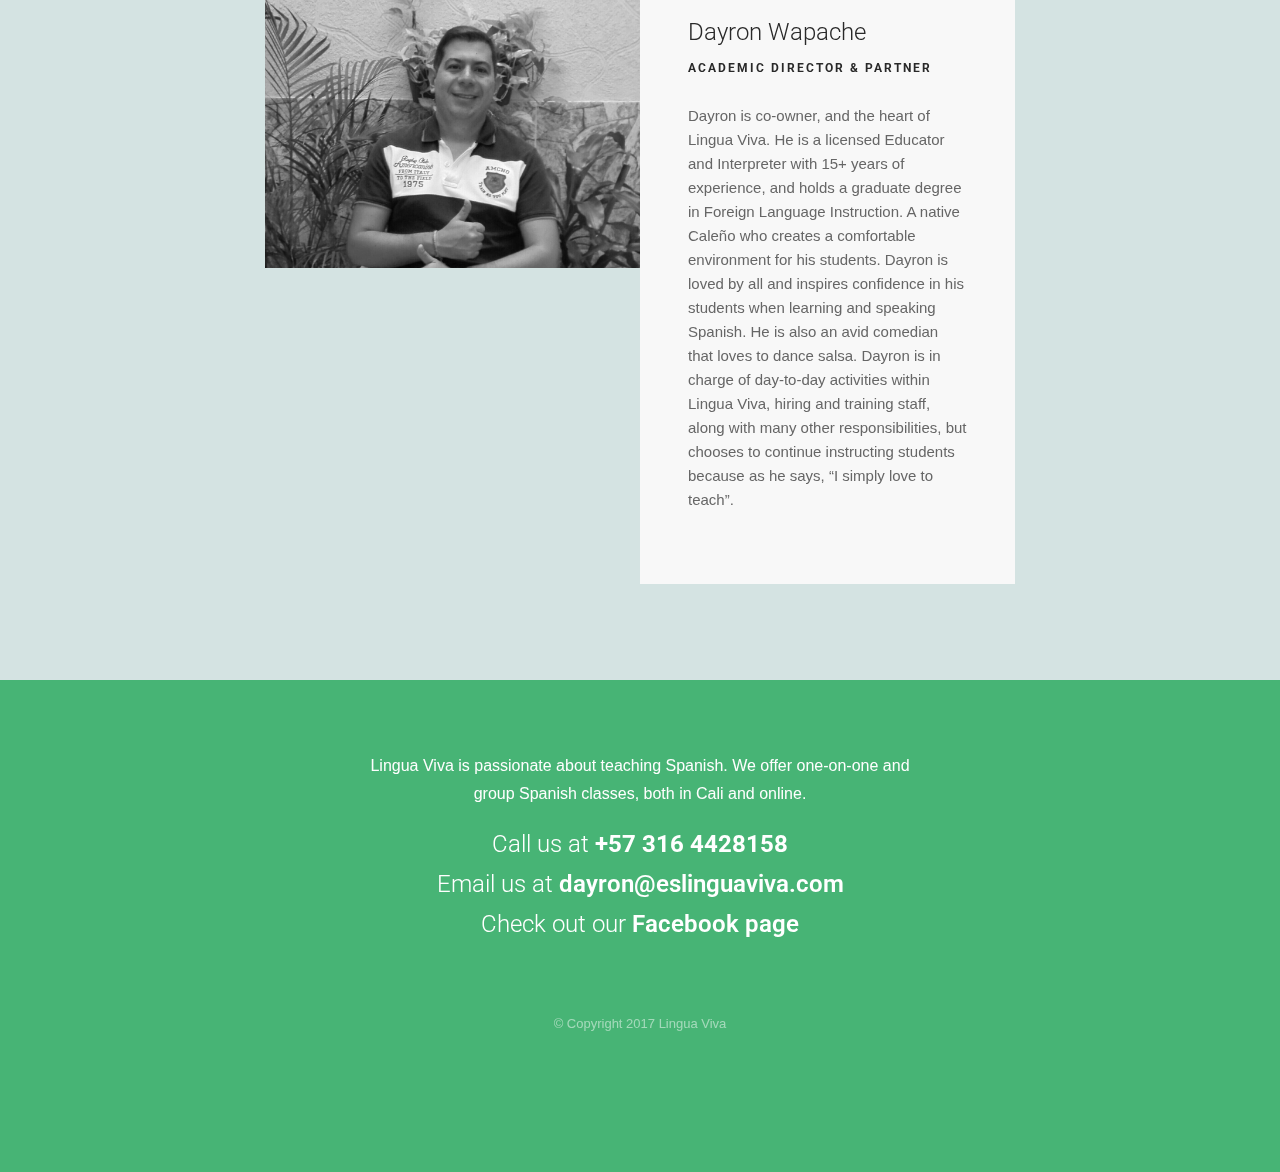
==== commit 08e55388: "Update" ====
--- a/about/index.html
+++ b/about/index.html
@@ -11,13 +11,13 @@
         <link href="../css/custom.css" rel="stylesheet" type="text/css" media="all" />
         <link href="https://fonts.googleapis.com/css?family=Roboto" rel="stylesheet">
     </head>
-    <body>
+    <body style="background-color: #d4e3e2;">
         <div class="nav-container">
 		    <nav>
 		        <div class="nav-bar">
 		            <div class="module left">
 		                <a href="/">
-                            <img id="Lingua Viva Symbol" alt="Lingua Viva" height="25px" src="../img/linguaviva-symbol.png">
+                            <img alt="Lingua Viva Symbol" alt="Lingua Viva" height="25px" src="../img/linguaviva-symbol.png"> <span style="font-size: 11px; letter-spacing: 1px; opacity: 0.5; color: black; font-weight: 600; margin-left: 10px;">LINGUA VIVA</span>
 		                </a>
 		            </div>
 		            <div class="module widget-handle mobile-toggle right visible-sm visible-xs">
@@ -52,7 +52,7 @@
 		                <div class="row mb16 mb-xs-0">
 		                    <div class="col-md-8 col-md-offset-2 col-sm-10 col-sm-offset-1 text-center">
 		                    <h4 class="uppercase mb16">About Us</h4>
-		                    <img alt="About Us" class="separate mb32 mb-xs-16" src="../img/about-us.jpg">
+                                <img style="border: 2px solid #000" class="borderedimage" alt="About Us" class="separate mb32 mb-xs-16" src="../img/about-us.jpg">
                             </div>
                         </div>
 		                
@@ -84,14 +84,14 @@
 		                                <h4 class="mb8">David Mobley</h4>
 		                                <h6 class="uppercase">Managing Director & Partner</h6>
 		                                <p class="bigp">
-                                        Hailing from Brooklyn, David currently calls Cali home and spends his days exercising, dancing salsa, consulting, and leading moto tours through South America. He has a marketing degree and 15+ years of successful experience in sales, marketing, and management. He has traveled to 50+ countries, raced motorcycles semi-professionally, sailed through the Caribbean, rode a bicycle alongside his father for 100 days across the United States, a motorcycle solo for one year from Denver to Argentina, and volunteered as a youth mentor in multiple countries.
+                                        Hailing from Brooklyn, David currently calls Cali home. He has a marketing degree and 15+ years of successful, high-level management experience. He has traveled to 50+ countries, raced motorcycles professionally, sailed through the Caribbean, rode a bicycle alongside his father for 100 days across the United States, a motorcycle solo for one year from Denver to Argentina, and volunteered in multiple countries. David also leads motorcycle tours part-time for clients in Colombia, LatAm, and Cuba.
 		                                </p>
 		                            </div>
 		                        </div>
 		                    </div><div class="horizontal-tile">
 		                        <div class="tile-left">
 		                                <div class="background-image-holder">
-		                                    <img alt="Dayron, Academic Director at Lingua Viva" class="background-image" src="../img/dayron.png">
+		                                    <img alt="Dayron, Academic Director at Lingua Viva" class="background-image" src="../img/dayron-about.jpg">
 		                                </div>
 		                        </div>
 		                        <div class="tile-right bg-secondary">
@@ -126,9 +126,9 @@
 							<p class="lead">
 								Lingua Viva is passionate about teaching Spanish. We offer one-on-one and group Spanish classes, both in Cali and online.
 							</p>
-                            <h4 class="mb8">Call us at <strong>+57 417 374 992</strong></h4>
-                            <h4 class="mb8">Email us at <a href="mailto:info@eslinguaviva.com">info@eslinguaviva.com</a></h4>
-                            <h4 class="mb8">Check out our <a href="https://www.facebook.com/spanishclassesincali/">Facebook page</a></h4>
+                            <h4 class="mb8">Call us at <strong>+57 316 4428158</strong></h4>
+                            <h4 class="mb8">Email us at <a href="mailto:dayron@eslinguaviva.com">dayron@eslinguaviva.com</a></h4>
+                            <h4 class="mb8">Check out our <a target="_blank" href="https://www.facebook.com/spanishclassesincali/">Facebook page</a></h4>
 							<!--<ul class="list-inline social-list spread-children">
 								<li><a href="#"><i class="icon icon-sm ti-twitter-alt"></i></a></li>
 								<li><a href="https://www.facebook.com/spanishclassesincali/"><i class="icon icon-sm ti-facebook"></i></a></li>
--- a/css/custom.css
+++ b/css/custom.css
@@ -39,7 +39,7 @@
 
 .navtitle {
     padding-top: 10px;
-    font-family: Roboto;
+    font-family: 'Roboto', sans-serif;
     font-weight: bold;
 }
 
@@ -58,3 +58,11 @@
 .white {
     color: #fff;
 }
+
+#symbol {
+    padding-right: 10px;
+}
+
+.bigp {
+    font-size: 15px;
+}
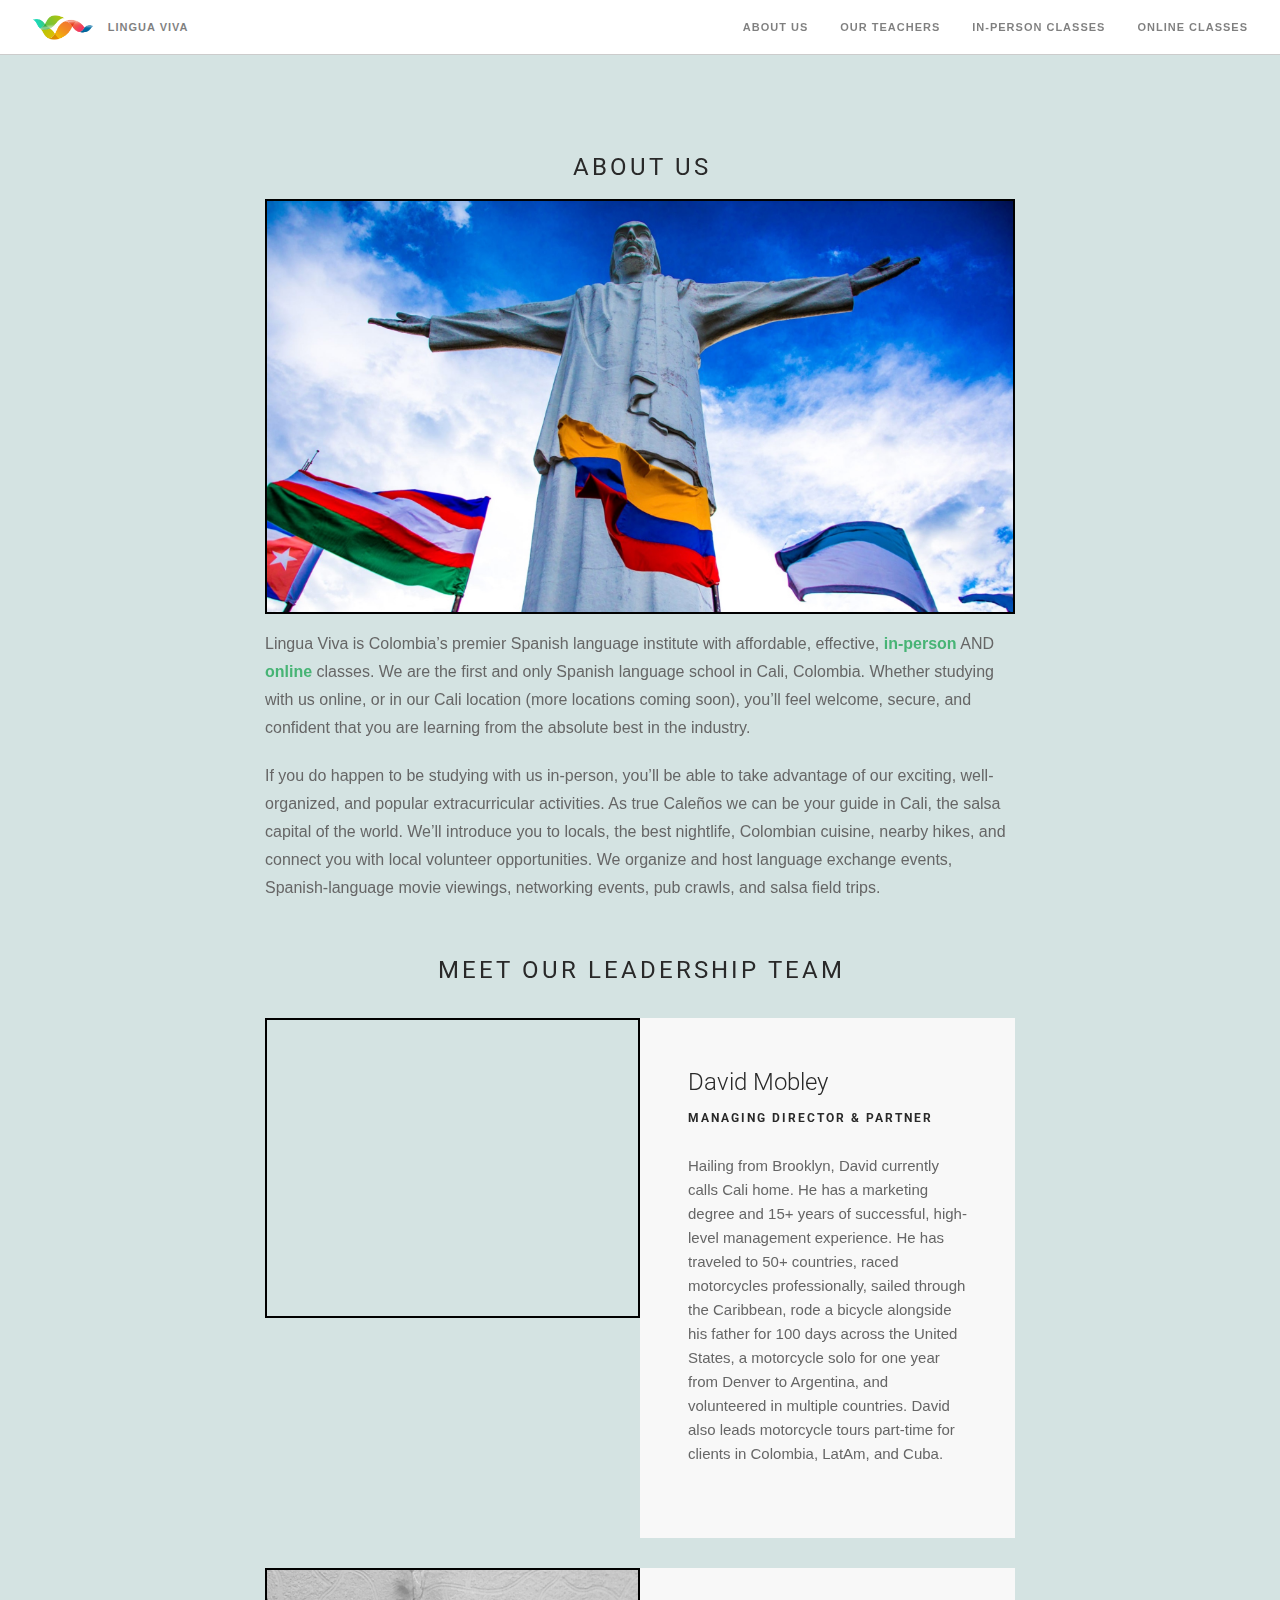
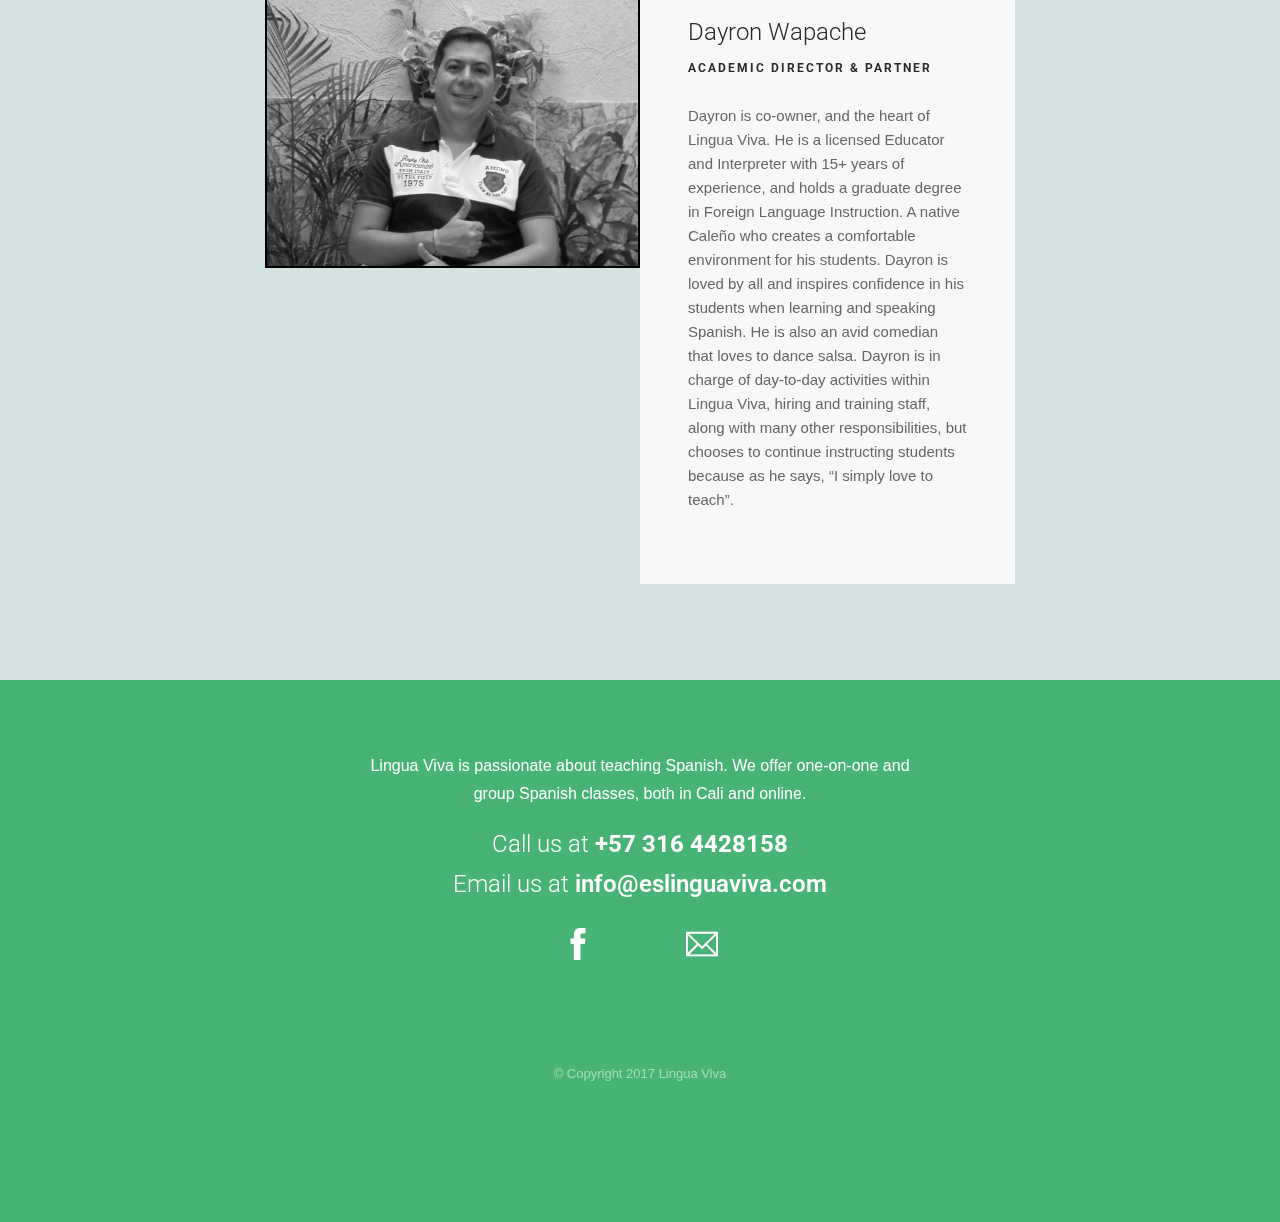
==== commit befcb566: "Update email" ====
--- a/about/index.html
+++ b/about/index.html
@@ -75,7 +75,7 @@
 		               <div class="col-md-8 col-sm-10 col-sm-offset-1 col-md-offset-2">
 		                    <div class="horizontal-tile">
 		                        <div class="tile-left">
-		                                <div class="background-image-holder">
+		                                <div style="border: 2px solid #000" class="background-image-holder">
 		                                    <img alt="David, Managing Director at Lingua Viva" class="background-image" src="../img/david.jpg">
 		                                </div>
 		                        </div>
@@ -90,7 +90,7 @@
 		                        </div>
 		                    </div><div class="horizontal-tile">
 		                        <div class="tile-left">
-		                                <div class="background-image-holder">
+		                                <div style="border: 2px solid #000" class="background-image-holder">
 		                                    <img alt="Dayron, Academic Director at Lingua Viva" class="background-image" src="../img/dayron-about.jpg">
 		                                </div>
 		                        </div>
@@ -119,7 +119,7 @@
 		            
 		        </div></section>
 
-            <footer class="footer-2 bg-primary">
+		    <footer class="footer-2 bg-primary">
 				<div class="container">
 					<div class="row">
 						<div class="col-md-6 col-md-offset-3 col-sm-8 col-sm-offset-2 text-center mb64 mb-xs-24">
@@ -127,14 +127,11 @@
 								Lingua Viva is passionate about teaching Spanish. We offer one-on-one and group Spanish classes, both in Cali and online.
 							</p>
                             <h4 class="mb8">Call us at <strong>+57 316 4428158</strong></h4>
-                            <h4 class="mb8">Email us at <a href="mailto:dayron@eslinguaviva.com">dayron@eslinguaviva.com</a></h4>
-                            <h4 class="mb8">Check out our <a target="_blank" href="https://www.facebook.com/spanishclassesincali/">Facebook page</a></h4>
-							<!--<ul class="list-inline social-list spread-children">
-								<li><a href="#"><i class="icon icon-sm ti-twitter-alt"></i></a></li>
+                            <h4 class="mb8">Email us at <a href="mailto:info@eslinguaviva.com">info@eslinguaviva.com</a></h4>
+							<ul class="list-inline social-list spread-children">
 								<li><a href="https://www.facebook.com/spanishclassesincali/"><i class="icon icon-sm ti-facebook"></i></a></li>
-								<li><a href="#"><i class="icon icon-sm ti-instagram"></i></a></li>
+								<li><a href="mailto:info@eslinguaviva.com"><i class="icon icon-sm ti-email"></i></a></li>
 							</ul>
--->
 						</div>
 					</div>
 				
@@ -144,8 +141,7 @@
 						</div>
 					</div>
 				</div>
-			</footer>
-		            
+			</footer> 
 		    </div>
 	<script src="../js/jquery.min.js"></script>
         <script src="../js/bootstrap.min.js"></script>
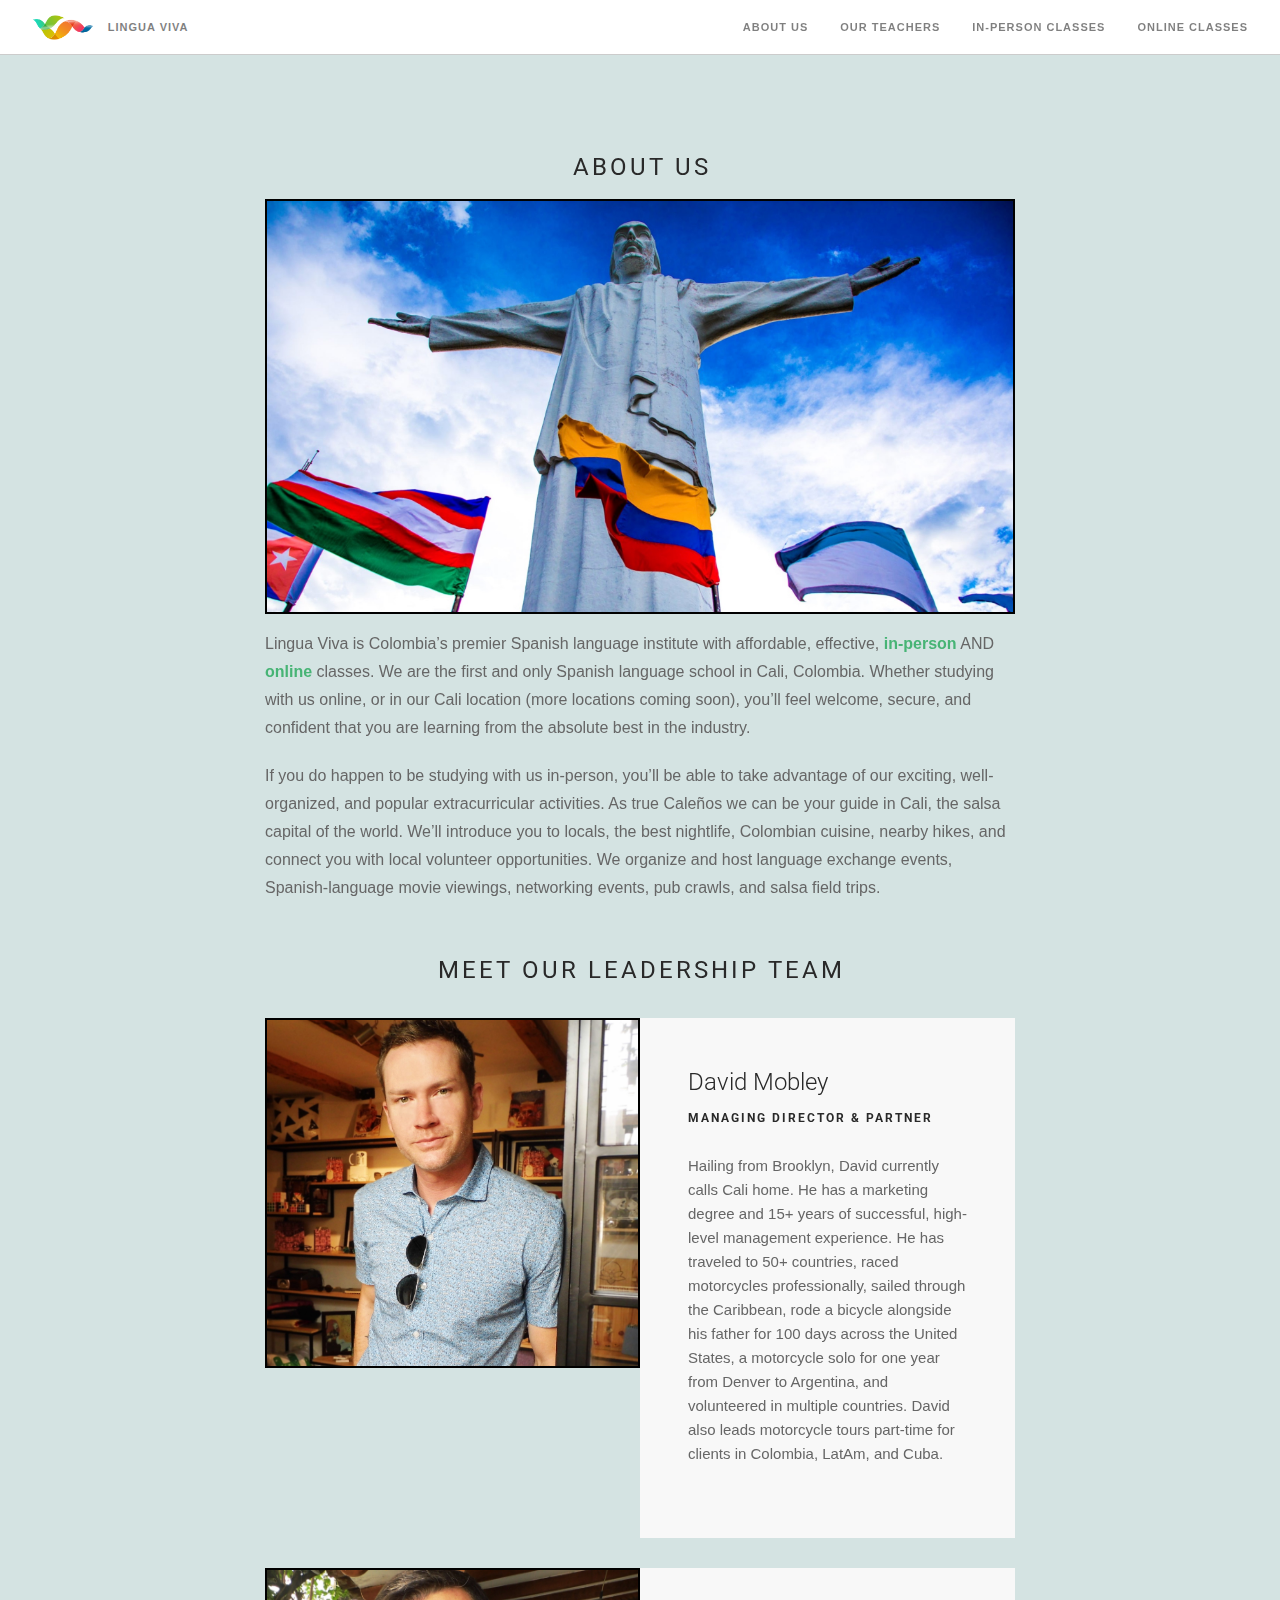
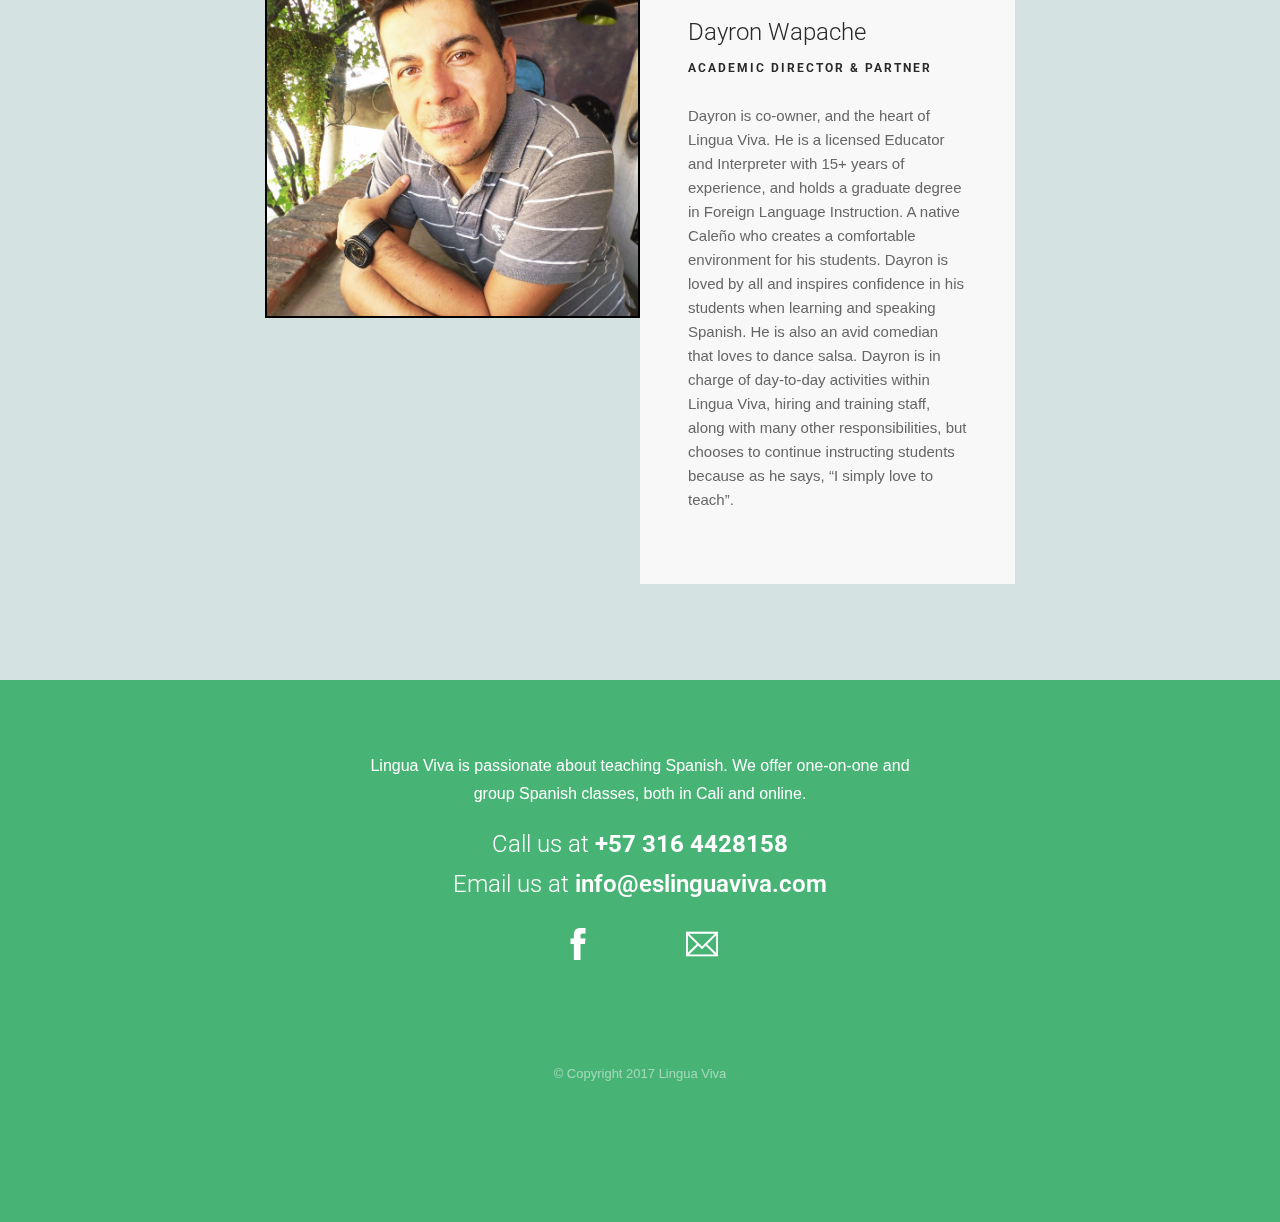
==== commit a3d15a5d: "Replace images" ====
--- a/about/index.html
+++ b/about/index.html
@@ -52,7 +52,7 @@
 		                <div class="row mb16 mb-xs-0">
 		                    <div class="col-md-8 col-md-offset-2 col-sm-10 col-sm-offset-1 text-center">
 		                    <h4 class="uppercase mb16">About Us</h4>
-                                <img style="border: 2px solid #000" class="borderedimage" alt="About Us" class="separate mb32 mb-xs-16" src="../img/about-us.jpg">
+                                <img style="border: 2px solid #000" class="borderedimage" alt="Cali's Cristo Rey monument" class="separate mb32 mb-xs-16" src="../img/about-us.jpg">
                             </div>
                         </div>
 		                
@@ -91,7 +91,7 @@
 		                    </div><div class="horizontal-tile">
 		                        <div class="tile-left">
 		                                <div style="border: 2px solid #000" class="background-image-holder">
-		                                    <img alt="Dayron, Academic Director at Lingua Viva" class="background-image" src="../img/dayron-about.jpg">
+		                                    <img alt="Dayron, Academic Director at Lingua Viva" class="background-image" src="../img/dayron.jpg">
 		                                </div>
 		                        </div>
 		                        <div class="tile-right bg-secondary">
@@ -129,7 +129,7 @@
                             <h4 class="mb8">Call us at <strong>+57 316 4428158</strong></h4>
                             <h4 class="mb8">Email us at <a href="mailto:info@eslinguaviva.com">info@eslinguaviva.com</a></h4>
 							<ul class="list-inline social-list spread-children">
-								<li><a href="https://www.facebook.com/spanishclassesincali/"><i class="icon icon-sm ti-facebook"></i></a></li>
+								<li><a target="_blank" href="https://www.facebook.com/spanishclassesincali/"><i class="icon icon-sm ti-facebook"></i></a></li>
 								<li><a href="mailto:info@eslinguaviva.com"><i class="icon icon-sm ti-email"></i></a></li>
 							</ul>
 						</div>
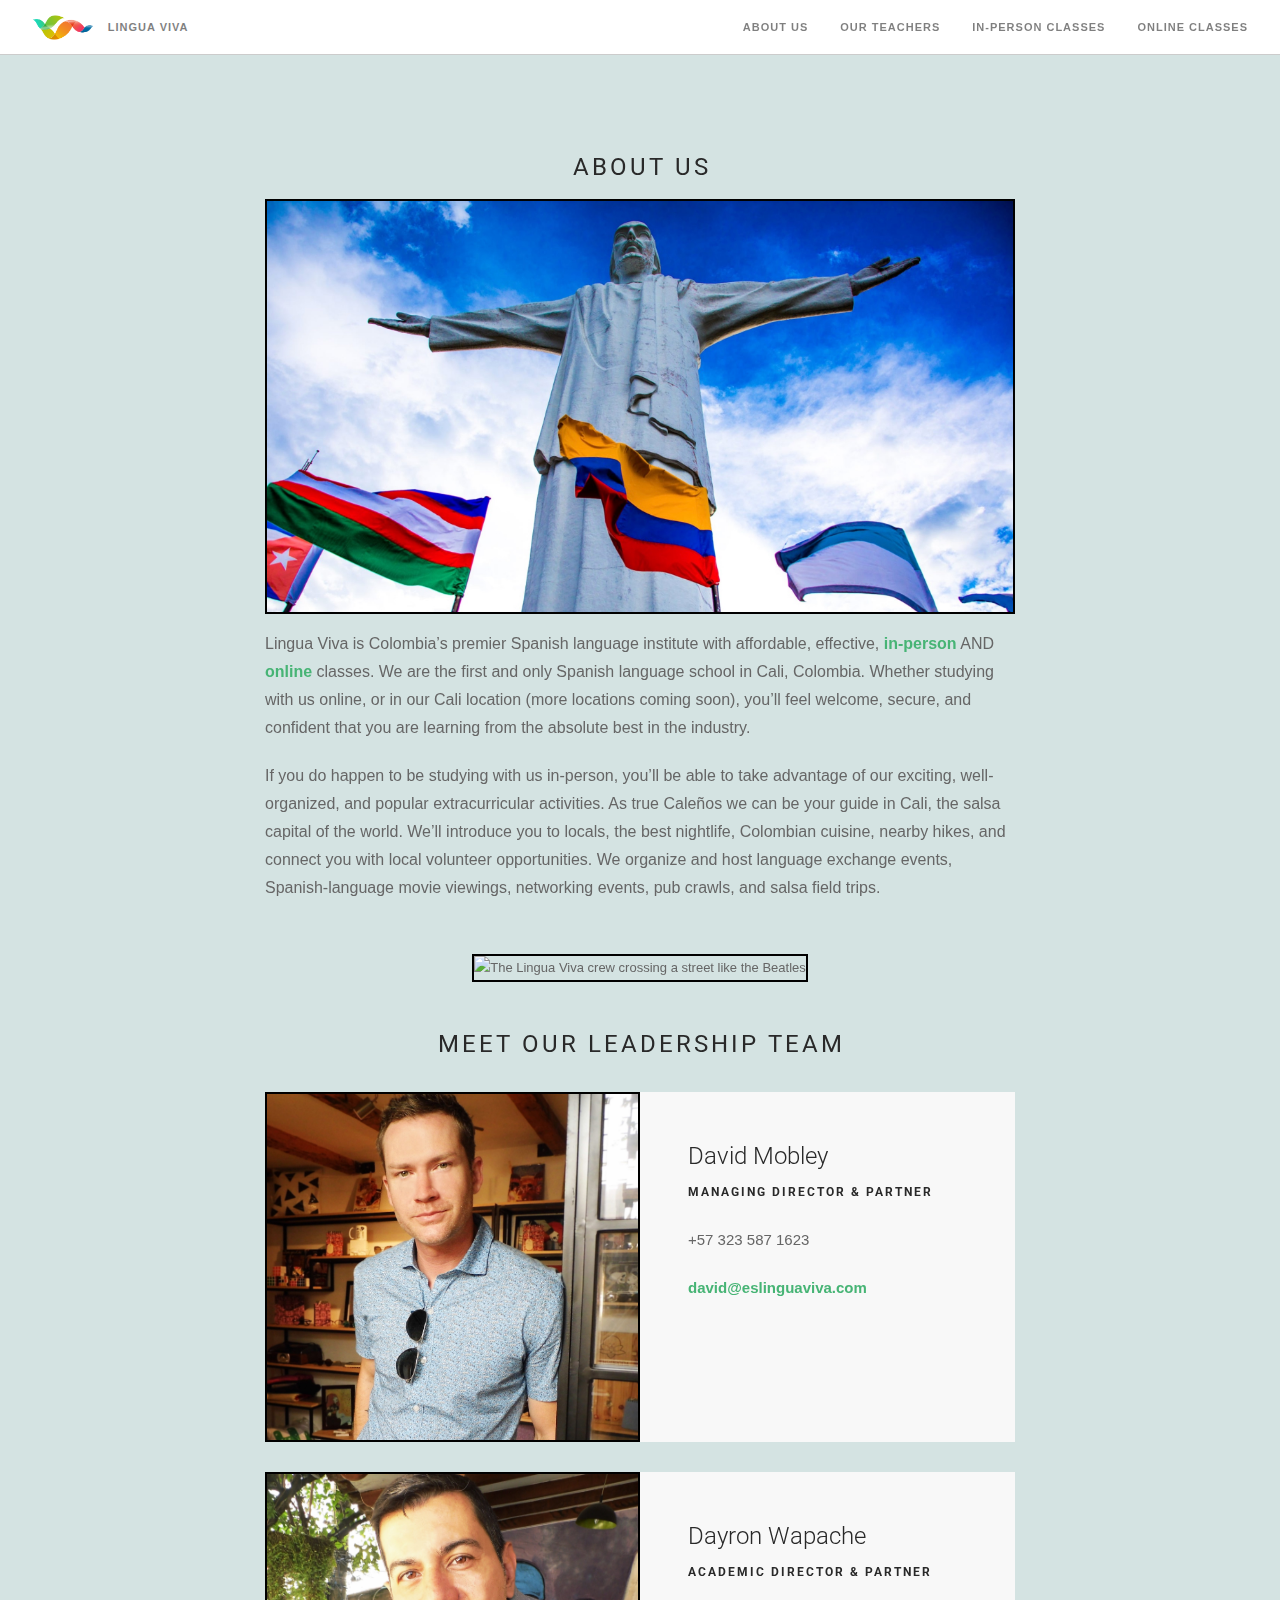
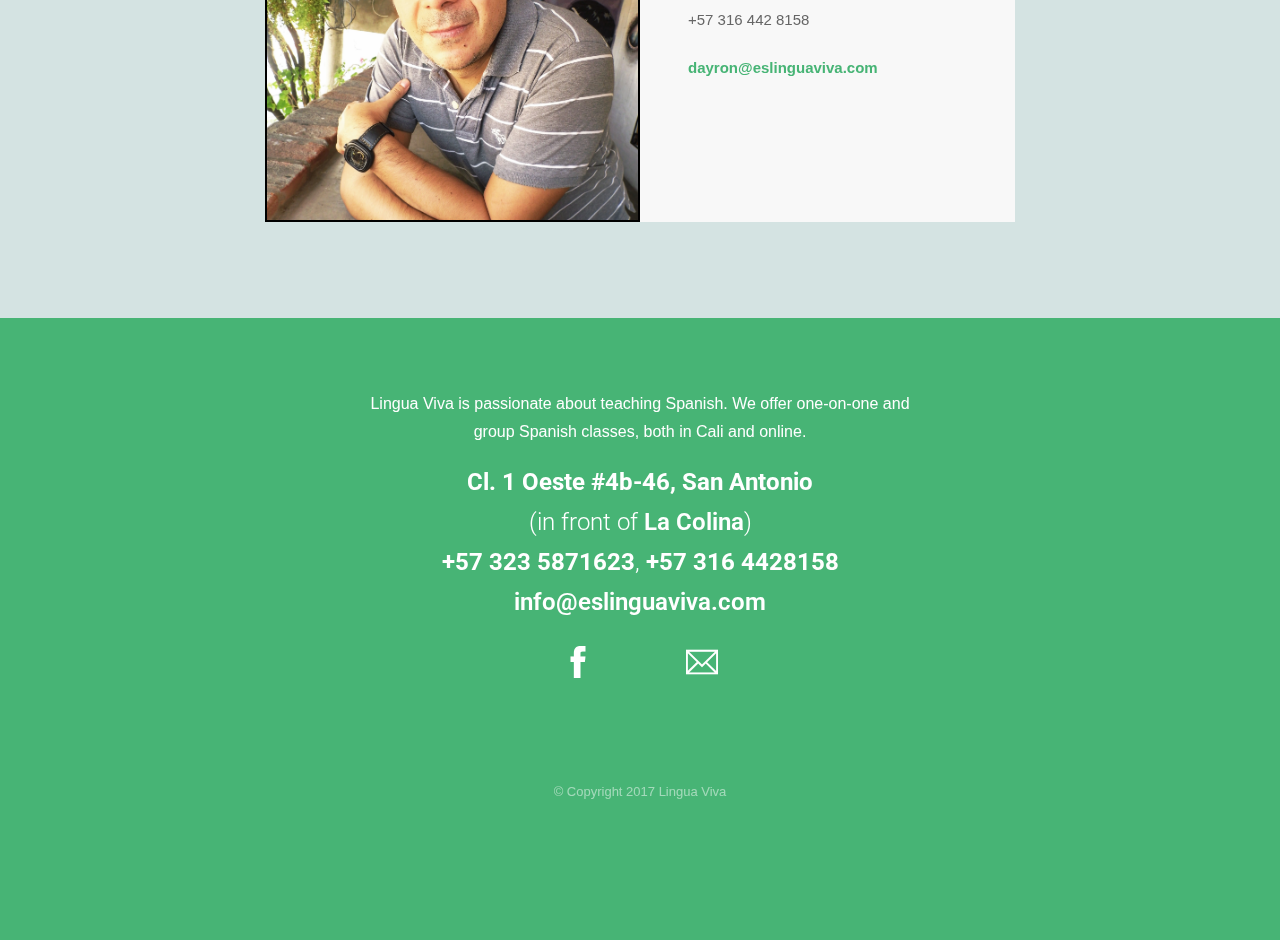
==== commit 850faa6e: "Update address and phones" ====
--- a/about/index.html
+++ b/about/index.html
@@ -52,7 +52,7 @@
 		                <div class="row mb16 mb-xs-0">
 		                    <div class="col-md-8 col-md-offset-2 col-sm-10 col-sm-offset-1 text-center">
 		                    <h4 class="uppercase mb16">About Us</h4>
-                                <img style="border: 2px solid #000" class="borderedimage" alt="Cali's Cristo Rey monument" class="separate mb32 mb-xs-16" src="../img/about-us.jpg">
+                                <img style="border: 2px solid #000" class="borderedimage" alt="The Lingua Viva crew" class="separate mb32 mb-xs-16" src="../img/about-us.jpg">
                             </div>
                         </div>
 		                
@@ -66,9 +66,16 @@
 		                        </p>
 		                    </div>
 		                </div>
+
+		                <div class="row mb16 mb-xs-0">
+		                    <div class="col-md-8 col-md-offset-2 col-sm-10 col-sm-offset-1 text-center">
+                                <img style="border: 2px solid #000" class="borderedimage" alt="The Lingua Viva crew crossing a street like the Beatles" class="separate mb32 mb-xs-16" src="../img/crew-abbey-road.jpg">
+                            </div>
+                        </div>
+
                 <div class="row mb16 mb-xs-0">
                     <div class="col-md-8 col-md-offset-2 col-sm-10 col-sm-offset-1 text-center">
-                    <h4 class="uppercase mb16">Meet our leadership team</h4>
+                    <h4 class="uppercase mb16 separate">Meet our leadership team</h4>
                     </div>
                 </div>
                 <div class="row">
@@ -84,7 +91,10 @@
 		                                <h4 class="mb8">David Mobley</h4>
 		                                <h6 class="uppercase">Managing Director & Partner</h6>
 		                                <p class="bigp">
-                                        Hailing from Brooklyn, David currently calls Cali home. He has a marketing degree and 15+ years of successful, high-level management experience. He has traveled to 50+ countries, raced motorcycles professionally, sailed through the Caribbean, rode a bicycle alongside his father for 100 days across the United States, a motorcycle solo for one year from Denver to Argentina, and volunteered in multiple countries. David also leads motorcycle tours part-time for clients in Colombia, LatAm, and Cuba.
+                                        +57 323 587 1623
+		                                </p>
+		                                <p class="bigp">
+                                        <a href="mailto:david@eslinguaviva.com">david@eslinguaviva.com</a>
 		                                </p>
 		                            </div>
 		                        </div>
@@ -99,7 +109,10 @@
 		                                <h4 class="mb8">Dayron Wapache</h4>
 		                                <h6 class="uppercase">Academic Director & Partner</h6>
 		                                <p class="bigp">
-                                        Dayron is co-owner, and the heart of Lingua Viva. He is a licensed Educator and Interpreter with 15+ years of experience, and holds a graduate degree in Foreign Language Instruction. A native Caleño who creates a comfortable environment for his students. Dayron is loved by all and inspires confidence in his students when learning and speaking Spanish. He is also an avid comedian that loves to dance salsa. Dayron is in charge of day-to-day activities within Lingua Viva, hiring and training staff, along with many other responsibilities, but chooses to continue instructing students because as he says, “I simply love to teach”. 
+                                        +57 316 442 8158
+		                                </p>
+		                                <p class="bigp">
+                                        <a href="mailto:dayron@eslinguaviva.com">dayron@eslinguaviva.com</a>
 		                                </p>
 		                            </div>
 		                        </div>
@@ -122,12 +135,14 @@
 		    <footer class="footer-2 bg-primary">
 				<div class="container">
 					<div class="row">
-						<div class="col-md-6 col-md-offset-3 col-sm-8 col-sm-offset-2 text-center mb64 mb-xs-24">
+                        <div class="col-md-6 col-md-offset-3 col-sm-8 col-sm-offset-2 text-center mb64 mb-xs-24">
 							<p class="lead">
 								Lingua Viva is passionate about teaching Spanish. We offer one-on-one and group Spanish classes, both in Cali and online.
 							</p>
-                            <h4 class="mb8">Call us at <strong>+57 316 4428158</strong></h4>
-                            <h4 class="mb8">Email us at <a href="mailto:info@eslinguaviva.com">info@eslinguaviva.com</a></h4>
+                            <h4 class="mb8"><strong>Cl. 1 Oeste #4b-46, San Antonio</strong></h4>
+                            <h4 class="mb8">(in front of <a href="https://goo.gl/maps/TL3bWATUwV22">La Colina</a>)</h4>
+                            <h4 class="mb8"><strong>+57 323 5871623</strong>, <strong>+57 316 4428158</strong></h4>
+                            <h4 class="mb8"><a href="mailto:info@eslinguaviva.com">info@eslinguaviva.com</a></h4>
 							<ul class="list-inline social-list spread-children">
 								<li><a target="_blank" href="https://www.facebook.com/spanishclassesincali/"><i class="icon icon-sm ti-facebook"></i></a></li>
 								<li><a href="mailto:info@eslinguaviva.com"><i class="icon icon-sm ti-email"></i></a></li>
